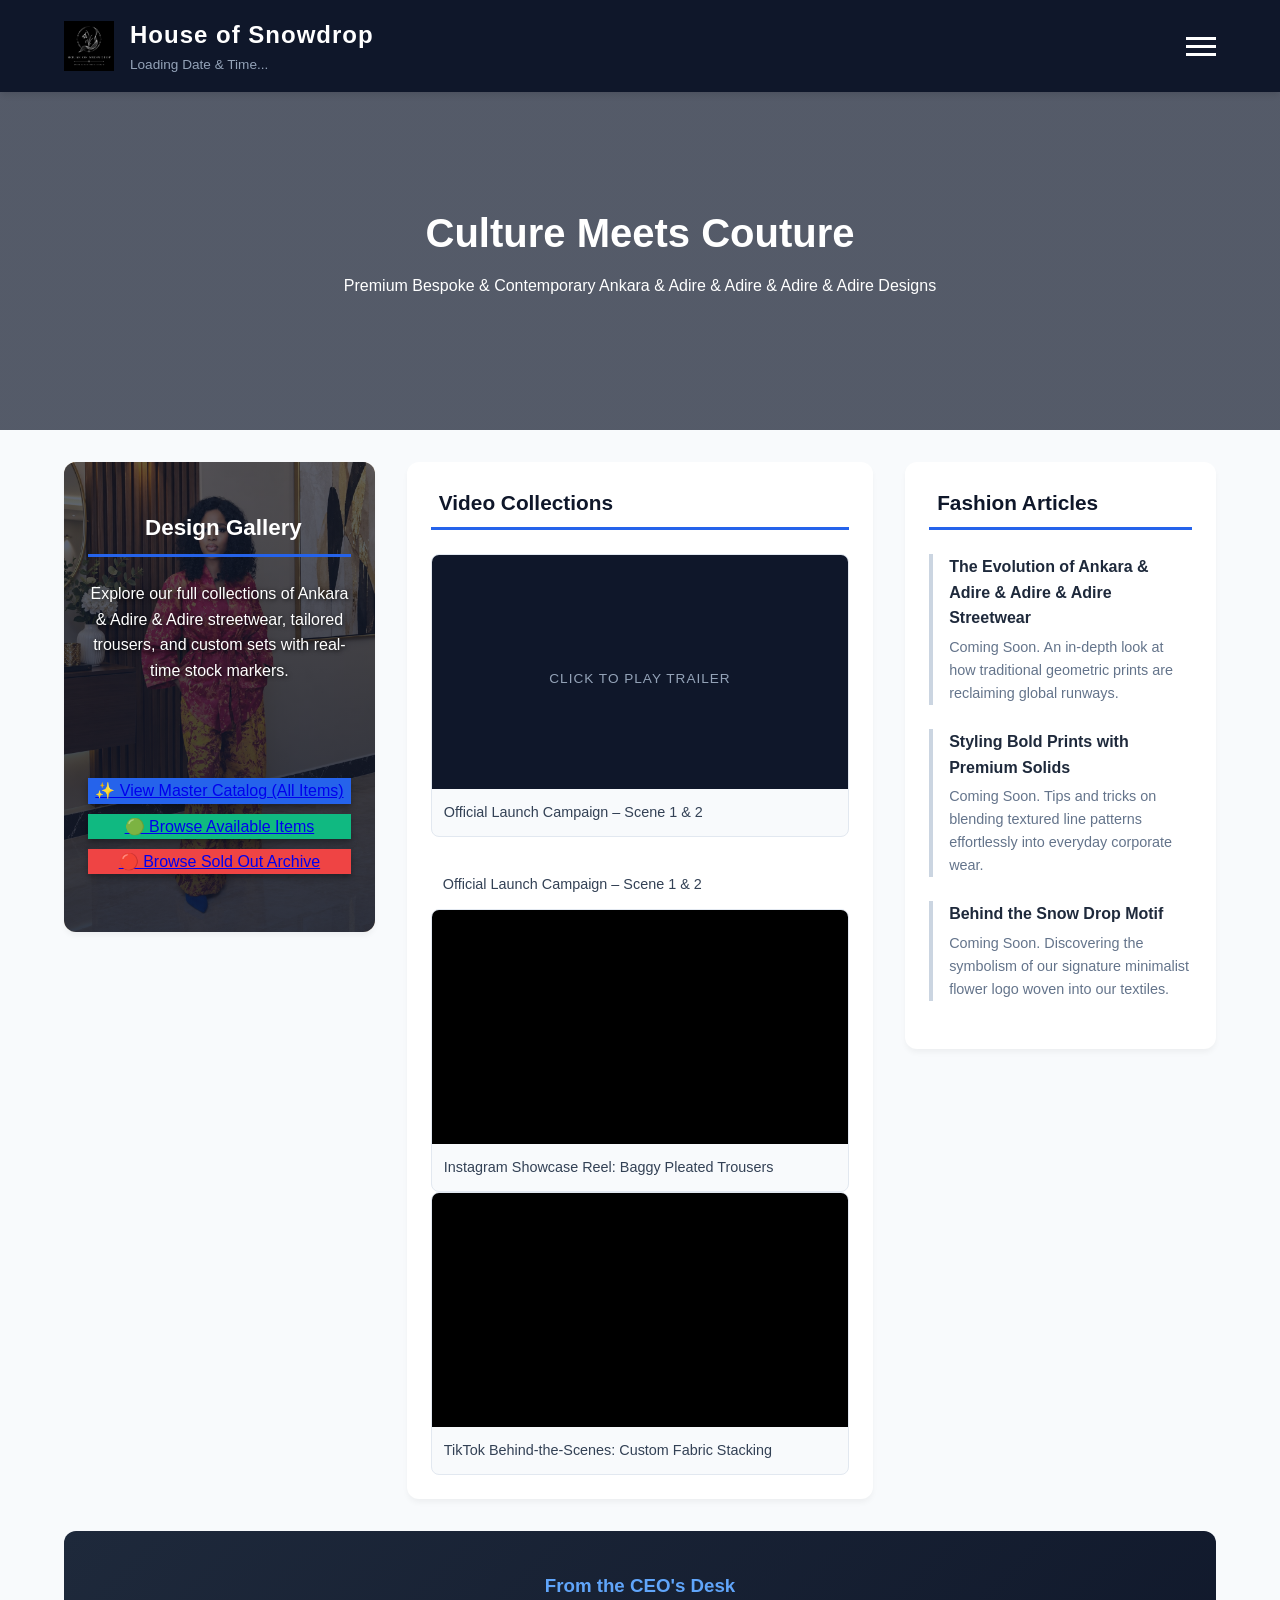
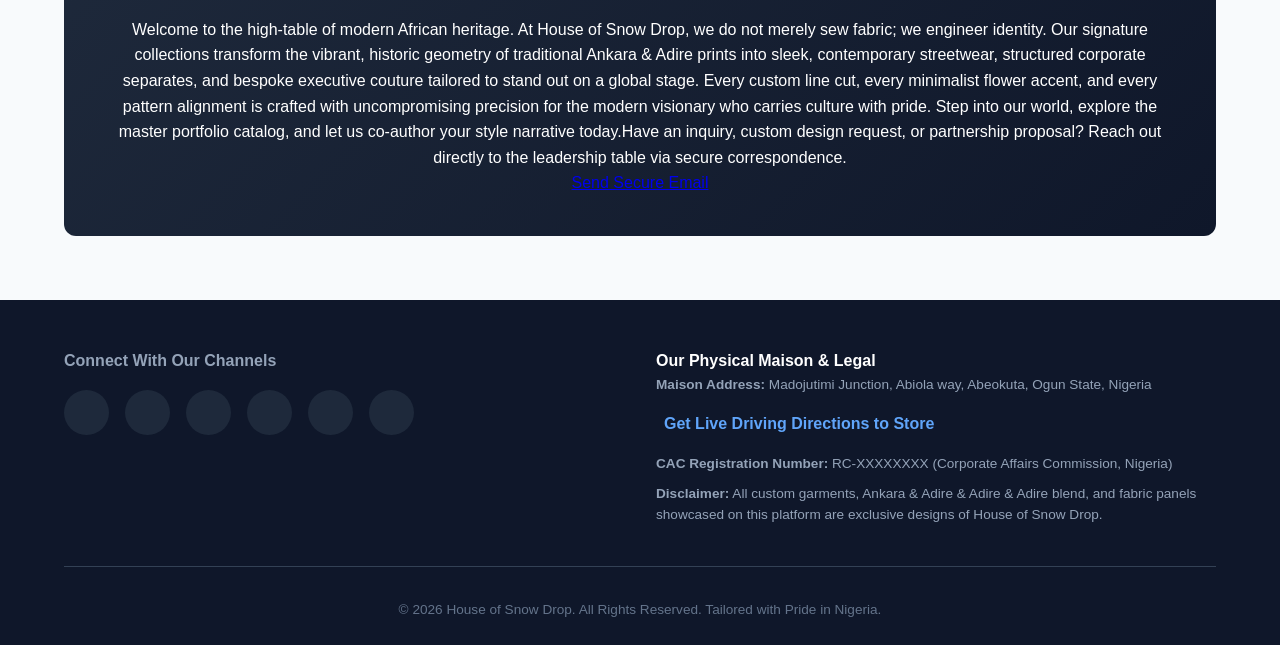
==== index.html @ 0447246c "heygen video fixed" ====
<!DOCTYPE html>
<html lang="en">

<head>
    <meta charset="UTF-8">
    <meta name="viewport" content="width=device-width, initial-scale=1.0, maximum-scale=5.0, user-scalable=yes">
    <title>House of Snow Drop | Premium Ankara & Adire & Adire & Adire Couture</title>
    <!-- FIX: Corrected FontAwesome Library Link for Brand & Social Logos -->
    <link rel="stylesheet" href="https://cloudflare.com">
    <!-- Link to External Stylesheet -->
    <link rel="stylesheet" href="style.css">
</head>

<body>

    <!-- GLOBAL HEADER & NAVIGATION -->
    <header>
        <div class="logo-area">
            <!-- Your Continuous Alternating Infinite Spinning Logo -->
            <div class="logo-container">
                <img src="images/logo.jpeg" alt="House of Snowdrop Logo" class="spinning-logo" id="clickable-logo"
                    style="cursor: pointer;">
            </div>

            <div class="brand-text">
                <h1>House of Snowdrop</h1>
                <div class="datetime-display" id="live-datetime">Loading Date & Time...</div>
            </div>
        </div>

        <!-- Hamburger Menu Trigger -->
        <div class="hamburger" id="menu-toggle">
            <span></span>
            <span></span>
            <span></span>
        </div>

        <!-- Sliding Navigation Pane -->
        <nav class="nav-menu" id="nav-links">
            <a href="#hero" class="nav-item">Home</a>
            <a href="#gallery-col" class="nav-item">Design Gallery</a>
            <a href="#videos-col" class="nav-item">Social Media Adverts</a>
            <a href="#articles-col" class="nav-item">Fashion Articles</a>
            <a href="#ceo-desk" class="nav-item">CEO's Table Email</a>
            <a href="#contact-footer" class="nav-item">Contact & Socials</a>
        </nav>
    </header>

    <!-- HERO WELCOME SECTION -->
    <section class="hero" id="hero">
        <h2>Culture Meets Couture</h2>
        <p>Premium Bespoke & Contemporary Ankara & Adire & Adire & Adire & Adire Designs</p>
    </section>

    <!-- CORE 3-COLUMN LAYOUT CONTEXT (UPDATED REARRANGED ORDER) -->
    <main class="main-container">

        <!-- NEW COLUMN 1: DESIGN GALLERY COLLECTION HUBS (VISITORS SEE THIS FIRST NOW!) -->
        <section class="column" id="gallery-col"
            style="position: relative; overflow: hidden; min-height: 470px; padding: 0; border-radius: 12px; display: flex; flex-direction: column;">

            <!-- Dynamic Shuffled Background Image Layer -->
            <div id="gallery-bg-layer"
                style="position: absolute; top: 0; left: 0; width: 100%; height: 100%; background-position: center; background-size: cover; background-repeat: no-repeat; transition: background-image 1.5s ease-in-out; z-index: 1;">
            </div>

            <!-- FULLY CLICKABLE INVISIBLE CARD HITBOX COVER -->
            <div id="gallery-bg-hitbox"
                style="position: absolute; top: 0; left: 0; width: 100%; height: 100%; z-index: 2; cursor: pointer;"
                title="Click to maximize current design photo"></div>

            <!-- High-Contrast Content Overlay Layer -->
            <div
                style="position: relative; z-index: 3; background: linear-gradient(rgba(15, 23, 42, 0.65), rgba(15, 23, 42, 0.85)); padding: 2rem 1.5rem; flex: 1; display: flex; flex-direction: column; justify-content: space-between; color: white; height: 100%; pointer-events: none;">

                <div style="text-align: center; margin-top: 1rem;">
                    <h3
                        style="color: white; border-bottom: 3px solid var(--accent); padding-bottom: 0.5rem; display: inline-flex; justify-content: center; align-items: center; gap: 0.5rem; width: 100%; font-size: 1.4rem; margin-bottom: 1.5rem;">
                        <i class="fa-images fa-solid"></i> Design Gallery
                    </h3>
                    <p
                        style="font-weight: 500; font-size: 1rem; line-height: 1.6; text-shadow: 1px 1px 4px rgba(0,0,0,0.8); margin-bottom: 2rem;">
                        Explore our full collections of Ankara & Adire & Adire streetwear, tailored trousers, and custom sets with
                        real-time stock markers.
                    </p>
                </div>

                <div style="text-align: center; width: 100%; margin-bottom: 1rem; pointer-events: auto;">
                    <a href="gallery.html" class="ceo-btn"
                        style="display: block; margin: 0.6rem 0; width: 100%; background: var(--accent); box-shadow: 0 4px 6px rgba(0,0,0,0.3);">✨
                        View Master Catalog (All Items)</a>
                    <a href="instock.html" class="ceo-btn"
                        style="display: block; margin: 0.6rem 0; width: 100%; background: #10b981; box-shadow: 0 4px 6px rgba(0,0,0,0.3);">🟢
                        Browse Available Items</a>
                    <a href="soldout.html" class="ceo-btn"
                        style="display: block; margin: 0.6rem 0; width: 100%; background: #ef4444; box-shadow: 0 4px 6px rgba(0,0,0,0.3);">🔴
                        Browse Sold Out Archive</a>
                </div>
            </div>
        </section>

            <!-- COLUMN 2: MULTIMEDIA CAMPAIGNS (1 HEYGEN AI VIDEO + SOCIAL LINKS) -->
        <section class="column" id="videos-col">
            <h3><i class="fa-clapperboard fa-solid"></i> Video Collections</h3>
            <div class="video-container">
                
<!-- CARD 1: OFFICIAL HEYGEN AI VIDEO CAMPAIGN -->
 <div class="video-card">
    <!-- FIXED: Restored the exact, unbroken public unbranded player web layout link path -->
    <a href="https://heygen.com" target="_blank" style="text-decoration: none;">
        
        <!-- Interactive presentation play card frame container -->
        <div class="video-box" style="cursor: pointer; display: flex; flex-direction: column; align-items: center; justify-content: center; gap: 0.8rem; background: #0f172a;">
            <i class="fa-play fa-solid" style="font-size: 2.5rem; color: #cbd5e1; transition: color 0.3s;"></i>
            <span style="color: #94a3b8; font-size: 0.85rem; font-weight: 500; text-transform: uppercase; letter-spacing: 1px;">Click to Play Trailer</span>
        </div>
        
    </a>
    <div class="video-info">Official Launch Campaign – Scene 1 & 2</div>
</div>

                        
                    </a>
                    <div class="video-info">Official Launch Campaign – Scene 1 & 2</div>
                </div>

                <!-- CARD 2: INSTAGRAM SHOWCASE REEL -->
                <div class="video-card">
                    <!-- Clickable block linking straight out to your Instagram post target -->
                    <a href="https://instagram.com" target="_blank" style="text-decoration: none;">
                        <div class="video-box" style="cursor: pointer;">
                            <i class="fa-brands fa-instagram" style="font-size: 2.5rem; color: #cbd5e1; transition: color 0.3s;"></i>
                        </div>
                    </a>
                    <div class="video-info">Instagram Showcase Reel: Baggy Pleated Trousers</div>
                </div>

                <!-- CARD 3: TIKTOK BEHIND-THE-SCENES CAMPAIGN -->
                <div class="video-card">
                    <!-- Clickable block linking straight out to your TikTok post target -->
                    <a href="https://tiktok.com/e0eb73892a7a400c892875eb87ce4f1e" target="_blank" style="text-decoration: none;">
                        <div class="video-box" style="cursor: pointer;">
                            <i class="fa-brands fa-tiktok" style="font-size: 2.5rem; color: #cbd5e1; transition: color 0.3s;"></i>
                        </div>
                    </a>
                    <div class="video-info">TikTok Behind-the-Scenes: Custom Fabric Stacking</div>
                </div>

            </div>
        </section>


        <!-- 3RD COLUMN 3: FUTURE FASHION ARTICLES (SHIFTED TO LAST PLACE) -->
        <section class="column" id="articles-col">
            <h3><i class="fa-feather-pointed fa-solid"></i> Fashion Articles</h3>
            <div class="article-container">
                <div class="article-placeholder">
                    <h4>The Evolution of Ankara & Adire & Adire & Adire Streetwear</h4>
                    <p>Coming Soon. An in-depth look at how traditional geometric prints are reclaiming global runways.
                    </p>
                </div>
                <div class="article-placeholder">
                    <h4>Styling Bold Prints with Premium Solids</h4>
                    <p>Coming Soon. Tips and tricks on blending textured line patterns effortlessly into everyday
                        corporate wear.</p>
                </div>
                <div class="article-placeholder">
                    <h4>Behind the Snow Drop Motif</h4>
                    <p>Coming Soon. Discovering the symbolism of our signature minimalist flower logo woven into our
                        textiles.</p>
                </div>
            </div>
        </section>

    </main>


    <!-- SECURE CEO CORRESPONDENCE -->
    <section class="ceo-section" id="ceo-desk">
        <div class="ceo-card">
            <h3>From the CEO's Desk</h3>
            <p>Welcome to the high-table of modern African heritage. At House of Snow Drop, we do not merely sew fabric; we engineer identity. Our signature collections transform the vibrant, historic geometry of traditional Ankara & Adire prints into sleek, contemporary streetwear, structured corporate separates, and bespoke executive couture tailored to stand out on a global stage. Every custom line cut, every minimalist flower accent, and every pattern alignment is crafted with uncompromising precision for the modern visionary who carries culture with pride. Step into our world, explore the master portfolio catalog, and let us co-author your style narrative today.Have an inquiry, custom design request, or partnership proposal? Reach out directly to the leadership
                table via secure correspondence.</p>
            <a href="mailto:snowdrop.conglomerate@gmail.com" class="ceo-btn">Send Secure Email</a>
        </div>
    </section>

    <!-- LIGHTBOX MODAL MAXIMIZER FRAME -->
    <div class="lightbox" id="lightbox-modal">
        <span class="lightbox-close" id="lightbox-close">&times;</span>
        <img id="lightbox-img" src="" alt="Maximized Selection">
    </div>

    <!-- RESTORED FOOTER & REGISTRATION MODULE -->
    <footer id="contact-footer">
        <div class="footer-content">
            <div class="social-indicators">
                <h4>Connect With Our Channels</h4>
                <div class="social-grid">
                    <a href="https://wa.me/2348159296162" class="icon-wa social-icon" target="_blank"><i
                            class="fa-brands fa-whatsapp"></i></a>
                    <a href="https://instagram.com" class="icon-ig social-icon" target="_blank"><i
                            class="fa-brands fa-instagram"></i></a>
                    <a href="https://facebook.com" class="icon-fb social-icon" target="_blank"><i
                            class="fa-brands fa-facebook-f"></i></a>
                    <a href="https://tiktok.com" class="icon-tk social-icon" target="_blank"><i
                            class="fa-brands fa-tiktok"></i></a>
                    <a href="tel:+2348159296162" class="icon-call social-icon"><i class="fa-phone fa-solid"></i></a>
                    <a href="sms:+2348142074866" class="icon-msg social-icon"><i
                            class="fa-comment-sms fa-solid"></i></a>
                </div>
            </div>

            <div class="footer-legal">
                <h4>Our Physical Maison & Legal</h4>
                <p><strong>Maison Address:</strong> Madojutimi Junction, Abiola way, Abeokuta, Ogun State, Nigeria</p>
                <a href="https://google.com" target="_blank" class="map-address-link">
                    <i class="fa-map-location-dot fa-solid"></i> Get Live Driving Directions to Store
                </a>
                <p style="margin-top: 1rem;"><strong>CAC Registration Number:</strong> RC-XXXXXXXX (Corporate Affairs
                    Commission, Nigeria)</p>
                <p><strong>Disclaimer:</strong> All custom garments, Ankara & Adire & Adire & Adire blend, and fabric panels showcased
                    on this
                    platform are exclusive designs of House of Snow Drop.</p>
            </div>
        </div>

        <div class="footer-bottom">
            <p>&copy; 2026 House of Snow Drop. All Rights Reserved. Tailored with Pride in Nigeria.</p>
        </div>
    </footer>

    <!-- INLINE CROSSFADE AUTOMATION ARRAY AND ENGINE -->

    <script>
        var backgroundImages = [
            'images/image1.jpeg', 'images/image2.jpeg', 'images/image3.jpeg', 'images/image4.jpeg',
            'images/image5.jpeg', 'images/image6.jpeg', 'images/image7.jpeg', 'images/image8.jpeg',
            'images/image9.jpeg', 'images/image10.jpeg', 'images/image11.jpeg', 'images/image12.jpeg',
            'images/image13.jpeg', 'images/image14.jpeg', 'images/image15.jpeg', 'images/image16.jpeg',
            'images/image17.jpeg', 'images/image18.jpeg', 'images/image19.jpeg', 'images/image20.jpeg',
            'images/image21.jpeg', 'images/image22.jpeg', 'images/image23.jpeg', 'images/image24.jpeg',
            'images/image25.jpeg', 'images/image26.jpeg', 'images/image27.jpeg', 'images/image28.jpeg',
            'images/image29.jpeg', 'images/image30.jpeg', 'images/image31.jpeg', 'images/image32.jpeg',
            'images/image33.jpeg', 'images/image34.jpeg', 'images/image35.jpeg', 'images/image36.jpeg'
        ];

        var lastIndex = -1;

        function rotateCardBackground() {
            var bgLayer = document.getElementById('gallery-bg-layer');
            if (!bgLayer || !backgroundImages.length) return;

            var randomIndex;
            do {
                randomIndex = Math.floor(Math.random() * backgroundImages.length);
            } while (randomIndex === lastIndex && backgroundImages.length > 1);

            lastIndex = randomIndex;
            bgLayer.style.backgroundImage = "url(" + backgroundImages[randomIndex] + ")";
        }

        document.addEventListener('DOMContentLoaded', function () {
            // 1. Fire the image background rotation engine
            rotateCardBackground();
            setInterval(rotateCardBackground, 4000);

            // 2. FIXED HOMEPAGE MENU MECHANICS: Absolute internal toggle listener
            var menuToggle = document.getElementById('menu-toggle');
            var navLinks = document.getElementById('nav-links');

            if (menuToggle && navLinks) {
                menuToggle.addEventListener('click', function () {
                    navLinks.classList.toggle('active');
                });

                // Auto-collapse navigation panel after single target choice selection clicks
                document.querySelectorAll('.nav-item').forEach(function (link) {
                    link.addEventListener('click', function () {
                        navLinks.classList.remove('active');
                    });
                });
            }

            // 3. Click-to-maximize card background hitbox action launcher
            var cardHitbox = document.getElementById('gallery-bg-hitbox');
            if (cardHitbox) {
                cardHitbox.addEventListener('click', function () {
                    var bgLayer = document.getElementById('gallery-bg-layer');
                    if (bgLayer && bgLayer.style.backgroundImage) {
                        var cleanUrl = bgLayer.style.backgroundImage.replace(/^url\(["']?/, '').replace(/["']?\)$/, '');
                        if (typeof openLightbox === 'function') {
                            openLightbox(cleanUrl);
                        }
                    }
                });
            }
        });
    </script>

    <!-- Link to your external script sheet asset file -->
    <script src="script.js"></script>
</body>

</html>
---- style.css ----
/* ==========================================================================
   HOUSE OF SNOW DROP - GLOBAL PRODUCTION STYLESHEET
   ========================================================================== */

/* ROOT VARIABLES & RESET */
:root {
    --primary: #0f172a; /* Deep Slate Blue */
    --accent: #2563eb;  /* Royal Blue Accent */
    --light: #f8fafc;   /* White Snowdrop Base */
    --text: #334155;    /* Clear Text Color */
}

* {
    margin: 0;
    padding: 0;
    box-sizing: border-box;
    font-family: 'Segoe UI', Tahoma, Geneva, Verdana, sans-serif;
    scroll-behavior: smooth;
}

body {
    background-color: var(--light);
    color: var(--text);
    line-height: 1.6;
}

/* HEADER & LOGO AREA INITIALIZATION */
header {
    background-color: var(--primary);
    color: white;
    padding: 1rem 5%;
    display: flex;
    justify-content: space-between;
    align-items: center;
    position: fixed;
    width: 100%;
    top: 0;
    z-index: 1000;
    box-shadow: 0 4px 6px -1px rgba(0, 0, 0, 0.1);
}

.logo-area {
    display: flex;
    align-items: center;
    gap: 1rem;
}

.logo-container {
    width: 50px;
    height: 50px;
    display: flex;
    justify-content: center;
    align-items: center;
}

/* INFINITE 60-SECOND ALTERNATING LOGO LOOP */
.spinning-logo {
    width: 100%;
    height: 100%;
    object-fit: contain;
    animation: alternatingSpin 60s linear infinite;
}

@keyframes alternatingSpin {
    0% { transform: rotate(0deg); }
    66.67% { transform: rotate(360deg); }
    100% { transform: rotate(360deg); }
}

.brand-text h1 {
    font-size: 1.5rem;
    font-weight: 700;
    letter-spacing: 1px;
}

.datetime-display {
    font-size: 0.85rem;
    color: #94a3b8;
}

/* HAMBURGER MENU ACTIONS */
.hamburger {
    display: flex;
    flex-direction: column;
    gap: 5px;
    cursor: pointer;
    z-index: 1001;
}

.hamburger span {
    width: 30px;
    height: 3px;
    background-color: white;
    transition: all 0.3s ease;
}

.nav-menu {
    position: fixed;
    top: 0;
    right: -100%; /* Keeps it hidden off-screen initially */
    width: 300px;
    height: 100vh;
    background-color: var(--primary);
    display: flex;
    flex-direction: column;
    padding: 8rem 2rem 2rem 2rem;
    gap: 1.5rem;
    transition: right 0.4s cubic-bezier(0.1, 1, 0.1, 1);
    box-shadow: -5px 0 15px rgba(0, 0, 0, 0.3);
    z-index: 1005; /* Elevates it above header blocks and text shields */
}

.nav-menu.active {
    right: 0;
}

.nav-menu a {
    color: white;
    text-decoration: none;
    font-size: 1.2rem;
    font-weight: 500;
    transition: color 0.3s;
}

.nav-menu a:hover {
    color: var(--accent);
}

/* HERO BANNER SECTION */
.hero {
    margin-top: 70px;
    background: linear-gradient(rgba(15, 23, 42, 0.7), rgba(15, 23, 42, 0.7)), url('https://unsplash.com') no-repeat center center/cover;
    height: 40vh;
    display: flex;
    flex-direction: column;
    justify-content: center;
    align-items: center;
    color: white;
    text-align: center;
    padding: 0 1rem;
}

.hero h2 {
    font-size: 2.5rem;
    margin-bottom: 0.5rem;
}

/* 3-COLUMN STRUCTURE MAIN PAGE CONFIG */
.main-container {
    max-width: 1400px;
    margin: 2rem auto;
    padding: 0 5%;
    display: grid;
    grid-template-columns: 1fr 1.5fr 1fr;
    gap: 2rem;
}

.column {
    background: white;
    padding: 1.5rem;
    border-radius: 12px;
    box-shadow: 0 4px 6px -1px rgba(0, 0, 0, 0.05);
    height: fit-content;
}

.column h3 {
    font-size: 1.3rem;
    color: var(--primary);
    margin-bottom: 1.5rem;
    border-bottom: 3px solid var(--accent);
    padding-bottom: 0.5rem;
    display: flex;
    align-items: center;
    gap: 0.5rem;
}

/* ARTICLES TEXT AREA */
.article-placeholder {
    border-left: 4px solid #cbd5e1;
    padding-left: 1rem;
    margin-bottom: 1.5rem;
}

.article-placeholder h4 {
    color: #1e293b;
    margin-bottom: 0.3rem;
}

.article-placeholder p {
    font-size: 0.9rem;
    color: #64748b;
}

/* PRODUCT MATRIX CATALOG GRID */
.gallery-grid {
    display: grid;
    grid-template-columns: repeat(auto-fill, minmax(140px, 1fr));
    gap: 0.75rem;
}

.gallery-item {
    position: relative;
    aspect-ratio: 1;
    border-radius: 8px;
    overflow: hidden;
    cursor: pointer;
    box-shadow: 0 2px 4px rgba(0, 0, 0, 0.1);
    transition: transform 0.3s;
    opacity: 0;
    transform: translateY(10px); 
    animation: smoothFadeIn 0.6s cubic-bezier(0.1, 1, 0.1, 1) forwards;
}

@keyframes smoothFadeIn {
    to {
        opacity: 1;
        transform: translateY(0);
    }
}

.gallery-item:hover {
    transform: scale(1.03);
}

.gallery-item img {
    width: 100%;
    height: 100%;
    object-fit: cover;
}

/* AVAILABILITY OVERLAY BADGES */
.status-badge {
    position: absolute;
    bottom: 5px;
    right: 5px;
    font-size: 0.7rem;
    padding: 2px 6px;
    border-radius: 4px;
    color: white;
    font-weight: bold;
    z-index: 5;
}

.instock { background-color: #10b981; }
.sold { background-color: #ef4444; }

/* ADDRESS DIRECTIVE LINKING STYLES */
.map-address-link {
    display: inline-flex;
    align-items: center;
    gap: 0.5rem;
    color: #60a5fa;
    text-decoration: none;
    font-weight: 600;
    margin-top: 0.5rem;
    transition: color 0.3s;
}

.map-address-link:hover {
    color: var(--accent);
    text-decoration: underline;
}

/* CINEMATIC MODAL SCREEN MAXIMIZER */
.lightbox {
    position: fixed;
    top: 0; left: 0; width: 100%; height: 100%;
    background-color: rgba(0, 0, 0, 0.9);
    z-index: 2000;
    display: none;
    justify-content: center;
    align-items: center;
}

.lightbox img {
    max-width: 90%;
    max-height: 80vh;
    border-radius: 8px;
    box-shadow: 0 0 25px rgba(255, 255, 255, 0.2);
    object-fit: contain;
}

.lightbox-close {
    position: absolute;
    top: 20px; right: 30px;
    color: white; font-size: 2.5rem; cursor: pointer;
}

/* MARKETING VIDEOS LAYOUT MODULES */
.video-container {
    display: flex;
    flex-direction: column;
    gap: 1.5rem;
}

.video-card {
    background-color: var(--light);
    border-radius: 8px;
    overflow: hidden;
    border: 1px solid #e2e8f0;
}

.video-box {
    width: 100%;
    aspect-ratio: 16/9;
    background-color: #000;
    display: flex;
    justify-content: center;
    align-items: center;
    color: white;
}

.video-info {
    padding: 0.75rem;
    font-size: 0.9rem;
    font-weight: 500;
}

/* LEADERSHIP CARD DECK PANEL */
.ceo-section {
    max-width: 1400px;
    margin: 2rem auto;
    padding: 0 5%;
}

.ceo-card {
    background: linear-gradient(135deg, #1e293b, #0f172a);
    color: white;
    padding: 2.5rem;
    border-radius: 12px;
    text-align: center;
}

.ceo-card h3 { margin-bottom: 1rem; color: #60a5fa; }

/* FOOTER STYLING CONFIGURATION */
footer {
    background-color: var(--primary);
    color: white;
    padding: 3rem 5% 1.5rem 5%;
    margin-top: 4rem;
}

.footer-content {
    display: grid;
    grid-template-columns: 1fr 1fr;
    gap: 2rem;
    margin-bottom: 2rem;
    border-bottom: 1px solid #334155;
    padding-bottom: 2rem;
}

.social-indicators h4 { margin-bottom: 1rem; color: #94a3b8; }
.social-grid { display: flex; gap: 1rem; flex-wrap: wrap; }

.social-icon {
    width: 45px; height: 45px;
    background-color: #1e293b; border-radius: 50%;
    display: flex; justify-content: center; align-items: center;
    color: white; text-decoration: none; font-size: 1.3rem;
    transition: all 0.3s;
}

.social-icon:hover { transform: translateY(-3px); }
.icon-wa:hover { background-color: #25d366; }
.icon-ig:hover { background-color: #e1306c; }
.icon-fb:hover { background-color: #1877f2; }
.icon-tk:hover { background-color: #000000; }
.icon-call:hover { background-color: #10b981; }
.icon-msg:hover { background-color: #3b82f6; }

.footer-legal p { font-size: 0.85rem; color: #94a3b8; margin-bottom: 0.5rem; }
.footer-bottom { text-align: center; font-size: 0.85rem; color: #64748b; }

/* ==========================================================================
   MOBILE BREAKPOINTS & RESPONSIVE ADAPTATIONS
   ========================================================================== */
@media (max-width: 1024px) {
    .main-container {
        grid-template-columns: 1fr;
        gap: 1.5rem;
        padding: 0 4%;
    }
    .footer-content {
        grid-template-columns: 1fr;
        gap: 2rem;
    }
}

@media (max-width: 600px) {
    header { padding: 0.75rem 4%; }
    .logo-area { gap: 0.6rem; }
    .logo-container { width: 40px; height: 40px; }
    .brand-text h1 { font-size: 1.15rem; letter-spacing: 0.5px; }
    .datetime-display { font-size: 0.7rem; }
    .hamburger span { width: 26px; height: 2.5px; }
    .nav-menu { width: 85%; padding: 6rem 1.5rem 1.5rem 1.5rem; }
    .hero { margin-top: 60px; height: 30vh; }
    .hero h2 { font-size: 1.8rem; }
    .hero p { font-size: 0.9rem; }
    .column { padding: 1rem; border-radius: 8px; }
    .column h3 { font-size: 1.15rem; margin-bottom: 1rem; }
    .gallery-grid { grid-template-columns: repeat(2, 1fr); gap: 0.5rem; }
    .lightbox img { max-width: 95%; max-height: 70vh; }
    .lightbox-close { top: 15px; right: 20px; font-size: 2rem; }
    .ceo-card { padding: 1.5rem 1rem; }
    .ceo-card h3 { font-size: 1.25rem; }
}

@media (max-width: 360px) {
    .brand-text h1 { font-size: 1rem; }
    .gallery-grid { grid-template-columns: 1fr; }
}
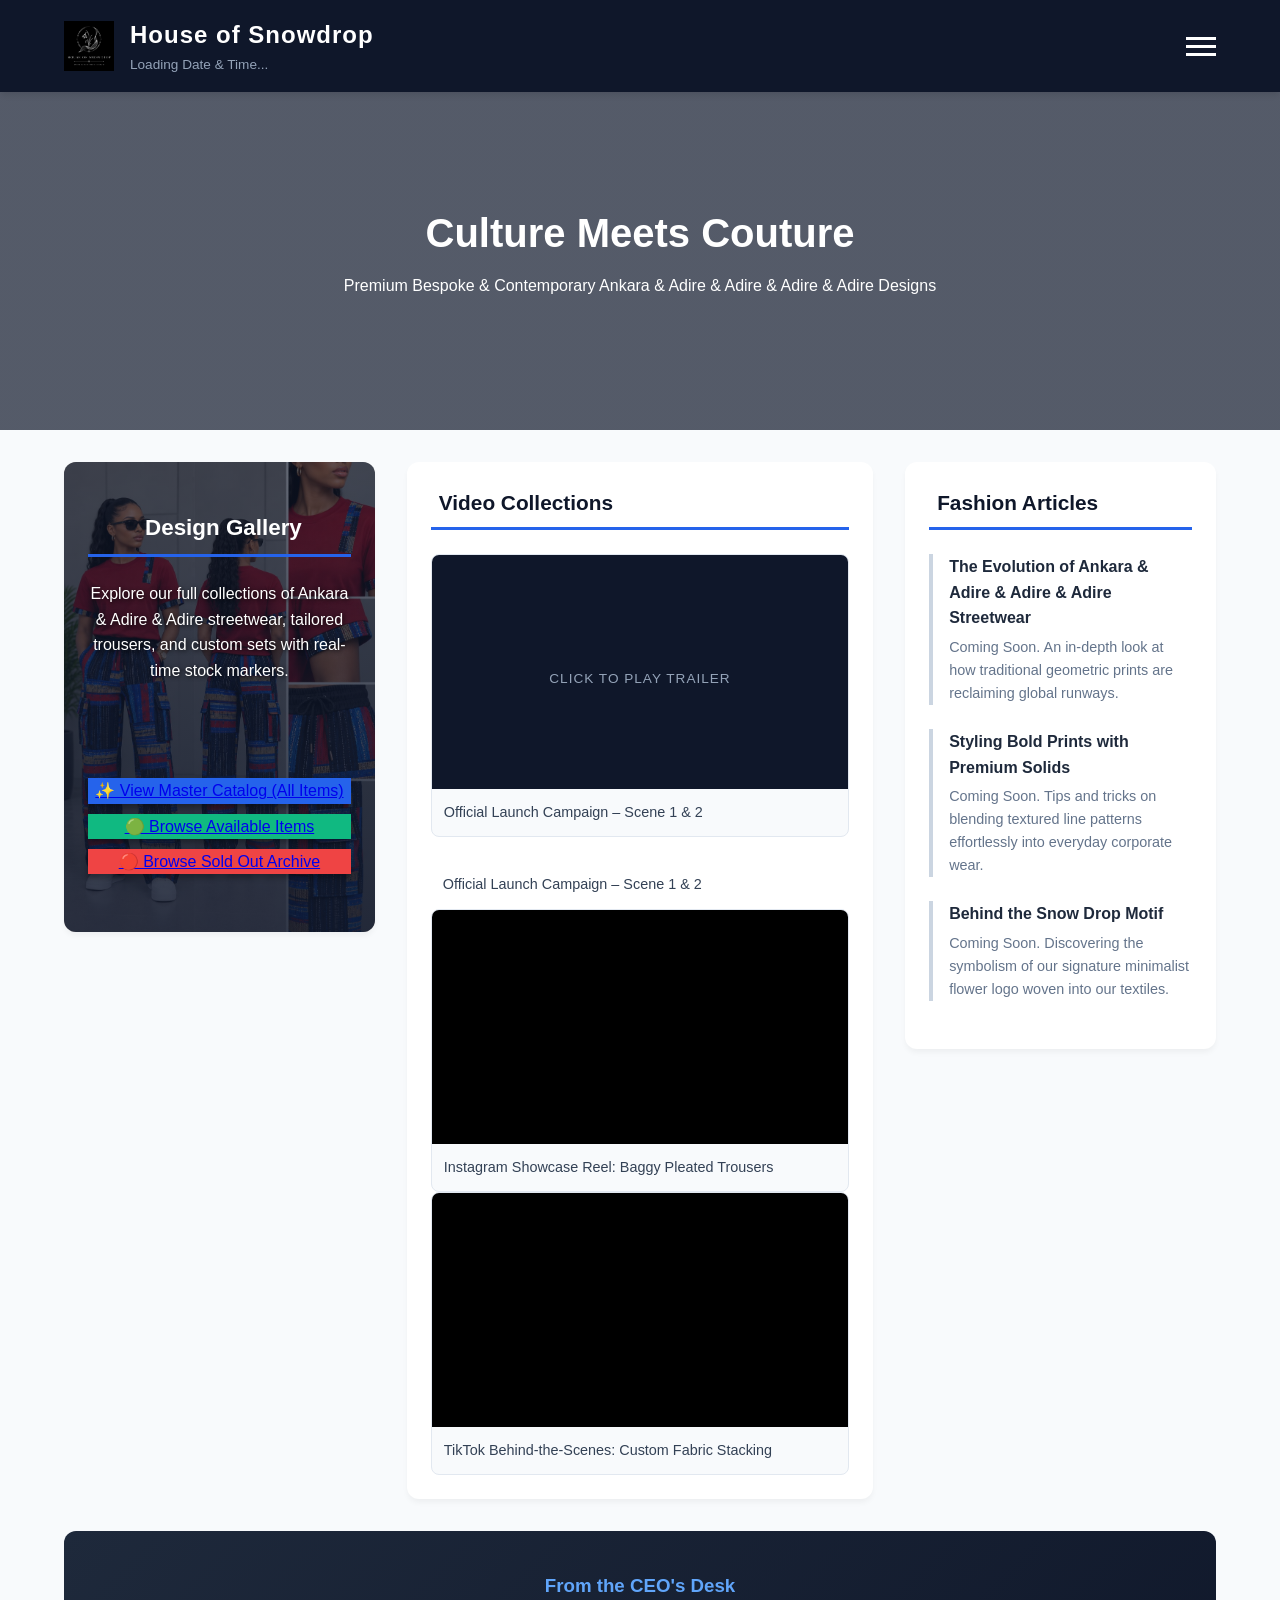
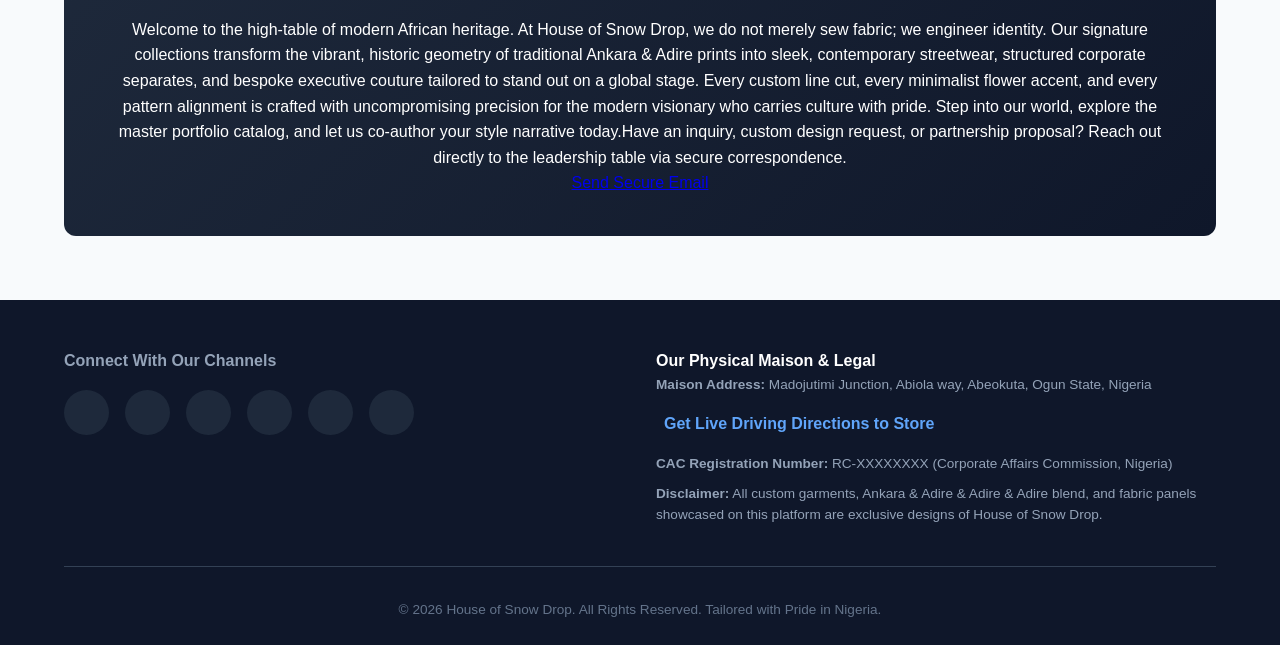
==== commit 499c85e6: "heygen video corrected" ====
--- a/index.html
+++ b/index.html
@@ -107,7 +107,7 @@
 <!-- CARD 1: OFFICIAL HEYGEN AI VIDEO CAMPAIGN -->
  <div class="video-card">
     <!-- FIXED: Restored the exact, unbroken public unbranded player web layout link path -->
-    <a href="https://heygen.com" target="_blank" style="text-decoration: none;">
+    <a href="https://heygen.com/embeds/908a8cda158a405aabf5176c76dafe88" target="_blank" style="text-decoration: none;">
         
         <!-- Interactive presentation play card frame container -->
         <div class="video-box" style="cursor: pointer; display: flex; flex-direction: column; align-items: center; justify-content: center; gap: 0.8rem; background: #0f172a;">
@@ -138,7 +138,7 @@
                 <!-- CARD 3: TIKTOK BEHIND-THE-SCENES CAMPAIGN -->
                 <div class="video-card">
                     <!-- Clickable block linking straight out to your TikTok post target -->
-                    <a href="https://tiktok.com/e0eb73892a7a400c892875eb87ce4f1e" target="_blank" style="text-decoration: none;">
+                    <a href="https://tiktok.com/" target="_blank" style="text-decoration: none;">
                         <div class="video-box" style="cursor: pointer;">
                             <i class="fa-brands fa-tiktok" style="font-size: 2.5rem; color: #cbd5e1; transition: color 0.3s;"></i>
                         </div>
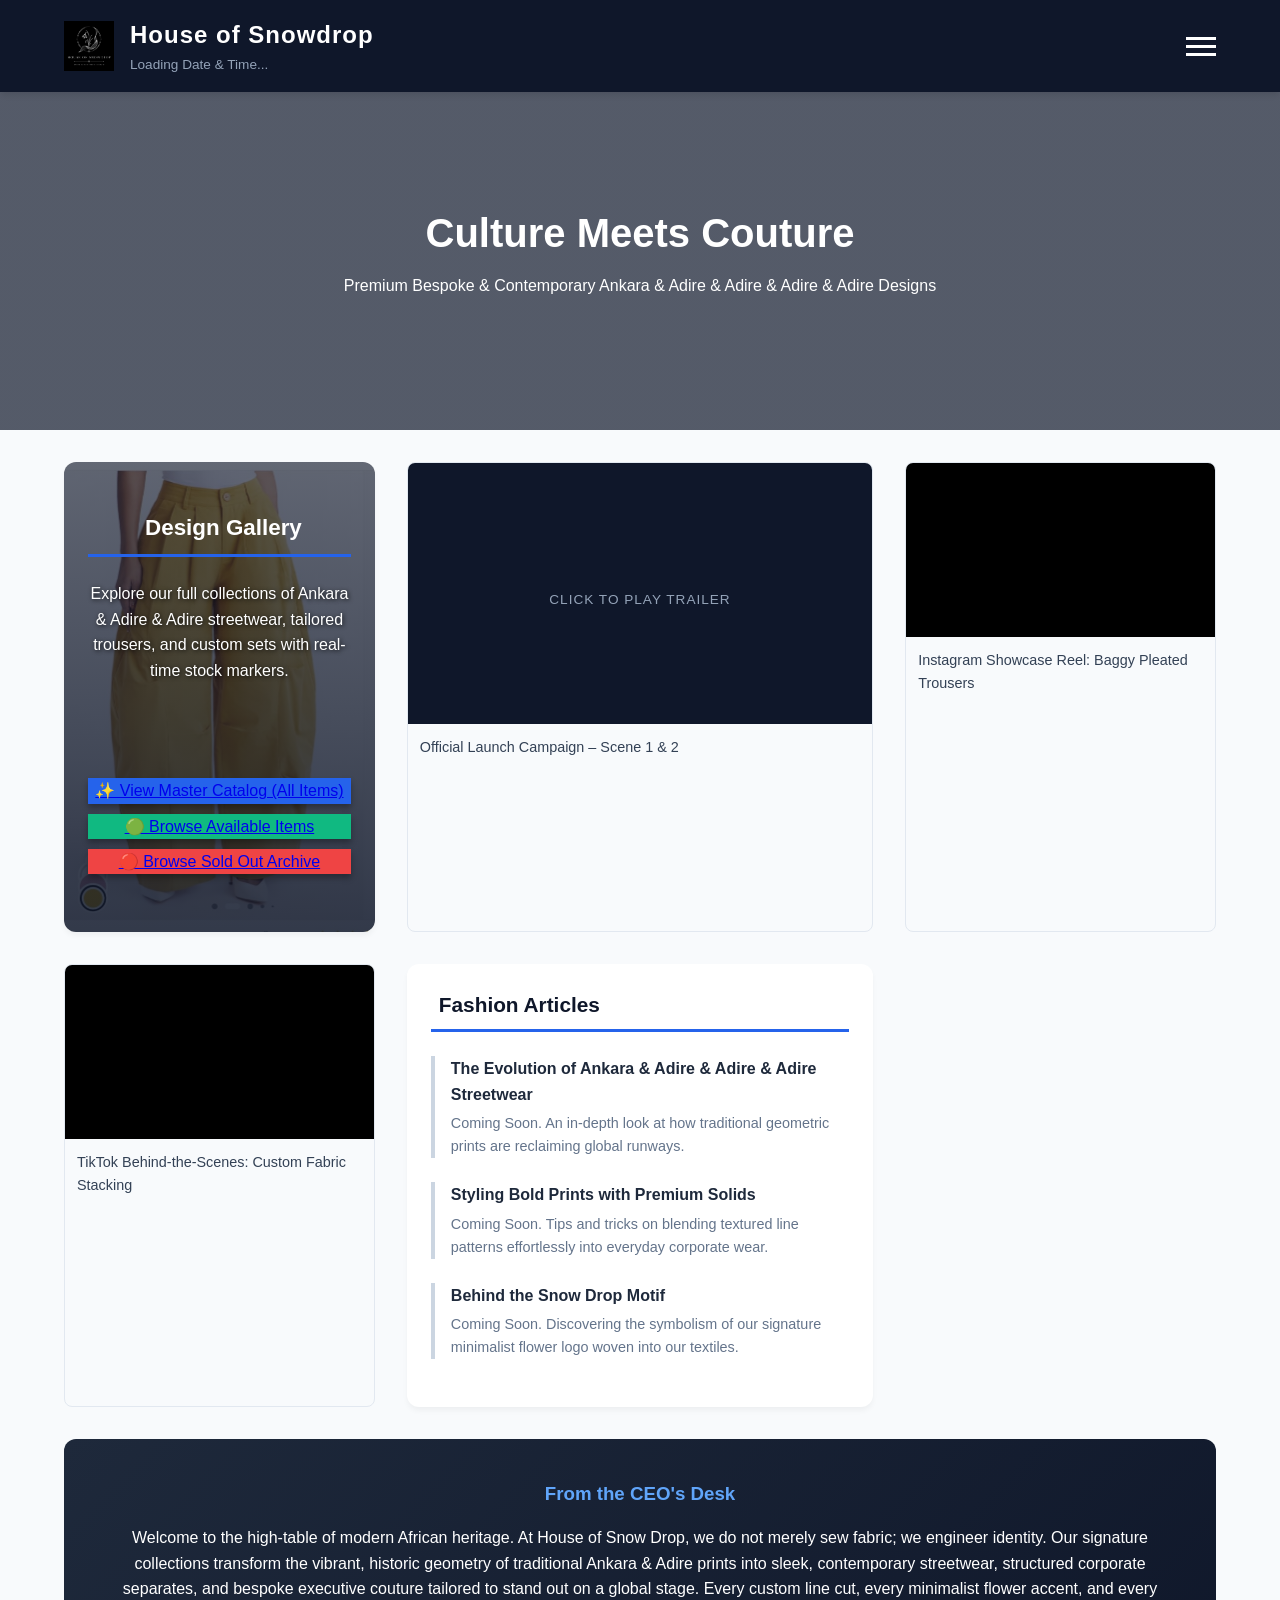
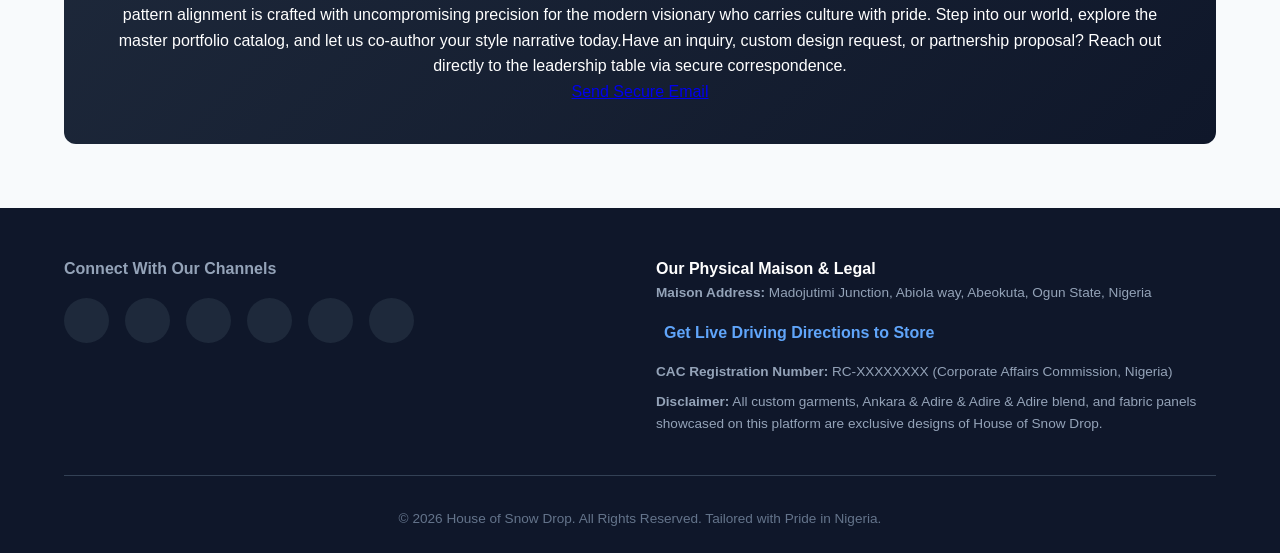
==== commit 682f6f4c: "youtube replaced heygen" ====
--- a/index.html
+++ b/index.html
@@ -99,30 +99,20 @@
             </div>
         </section>
 
-            <!-- COLUMN 2: MULTIMEDIA CAMPAIGNS (1 HEYGEN AI VIDEO + SOCIAL LINKS) -->
-        <section class="column" id="videos-col">
-            <h3><i class="fa-clapperboard fa-solid"></i> Video Collections</h3>
-            <div class="video-container">
-                
-<!-- CARD 1: OFFICIAL HEYGEN AI VIDEO CAMPAIGN -->
- <div class="video-card">
-    <!-- FIXED: Restored the exact, unbroken public unbranded player web layout link path -->
-    <a href="https://heygen.com/embeds/908a8cda158a405aabf5176c76dafe88" target="_blank" style="text-decoration: none;">
+<div class="video-card">
+    <!-- YOUR_YOUTUBE_VIDEO_ID_HERE with your exact YouTube video ID code string -->
+    <a href="https://youtu.be/0jptXSw_pS4" target="_blank" style="text-decoration: none;">
         
         <!-- Interactive presentation play card frame container -->
         <div class="video-box" style="cursor: pointer; display: flex; flex-direction: column; align-items: center; justify-content: center; gap: 0.8rem; background: #0f172a;">
             <i class="fa-play fa-solid" style="font-size: 2.5rem; color: #cbd5e1; transition: color 0.3s;"></i>
-            <span style="color: #94a3b8; font-size: 0.85rem; font-weight: 500; text-transform: uppercase; letter-spacing: 1px;">Click to Play Trailer</span>
+            <span style="color: #94a3b8; font-size: 0.85rem; font-weight: 500; text-transform: uppercase; letter-spacing: 1px;">CLICK TO Play Trailer</span>
         </div>
         
     </a>
     <div class="video-info">Official Launch Campaign – Scene 1 & 2</div>
 </div>
 
-                        
-                    </a>
-                    <div class="video-info">Official Launch Campaign – Scene 1 & 2</div>
-                </div>
 
                 <!-- CARD 2: INSTAGRAM SHOWCASE REEL -->
                 <div class="video-card">
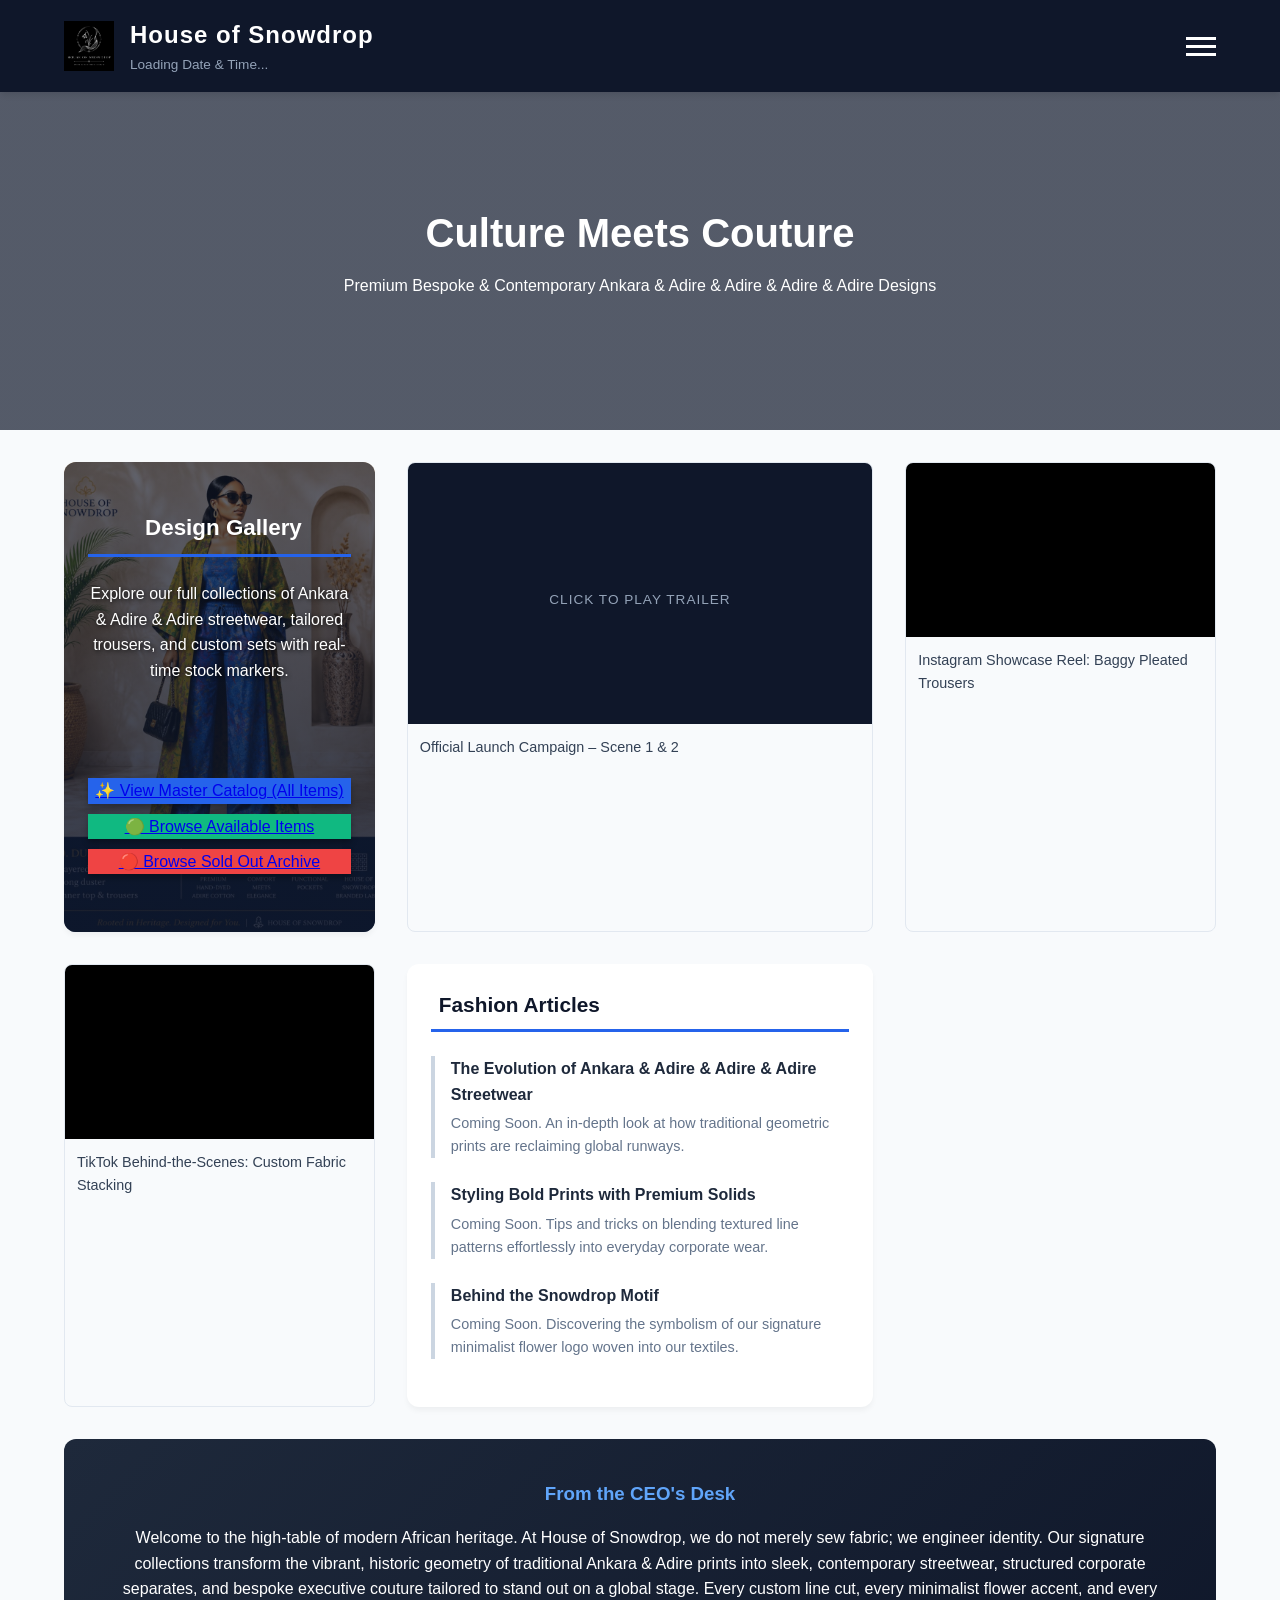
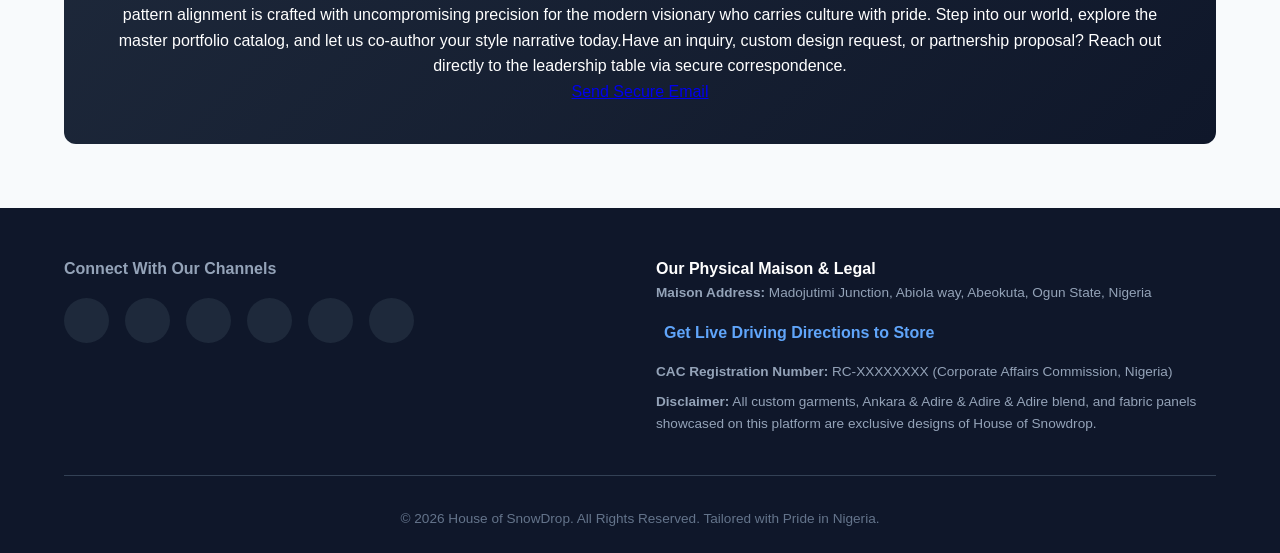
==== commit 8859ae5e: "video source change" ====
--- a/index.html
+++ b/index.html
@@ -4,7 +4,7 @@
 <head>
     <meta charset="UTF-8">
     <meta name="viewport" content="width=device-width, initial-scale=1.0, maximum-scale=5.0, user-scalable=yes">
-    <title>House of Snow Drop | Premium Ankara & Adire & Adire & Adire Couture</title>
+    <title>House of Snowdrop | Premium Ankara & Adire & Adire & Adire Couture</title>
     <!-- FIX: Corrected FontAwesome Library Link for Brand & Social Logos -->
     <link rel="stylesheet" href="https://cloudflare.com">
     <!-- Link to External Stylesheet -->
@@ -101,7 +101,7 @@
 
 <div class="video-card">
     <!-- YOUR_YOUTUBE_VIDEO_ID_HERE with your exact YouTube video ID code string -->
-    <a href="https://youtu.be/0jptXSw_pS4" target="_blank" style="text-decoration: none;">
+    <a href="https://youtu.be/jWkjAyBn8CI" target="_blank" style="text-decoration: none;">
         
         <!-- Interactive presentation play card frame container -->
         <div class="video-box" style="cursor: pointer; display: flex; flex-direction: column; align-items: center; justify-content: center; gap: 0.8rem; background: #0f172a;">
@@ -155,7 +155,7 @@
                         corporate wear.</p>
                 </div>
                 <div class="article-placeholder">
-                    <h4>Behind the Snow Drop Motif</h4>
+                    <h4>Behind the Snowdrop Motif</h4>
                     <p>Coming Soon. Discovering the symbolism of our signature minimalist flower logo woven into our
                         textiles.</p>
                 </div>
@@ -169,7 +169,7 @@
     <section class="ceo-section" id="ceo-desk">
         <div class="ceo-card">
             <h3>From the CEO's Desk</h3>
-            <p>Welcome to the high-table of modern African heritage. At House of Snow Drop, we do not merely sew fabric; we engineer identity. Our signature collections transform the vibrant, historic geometry of traditional Ankara & Adire prints into sleek, contemporary streetwear, structured corporate separates, and bespoke executive couture tailored to stand out on a global stage. Every custom line cut, every minimalist flower accent, and every pattern alignment is crafted with uncompromising precision for the modern visionary who carries culture with pride. Step into our world, explore the master portfolio catalog, and let us co-author your style narrative today.Have an inquiry, custom design request, or partnership proposal? Reach out directly to the leadership
+            <p>Welcome to the high-table of modern African heritage. At House of Snowdrop, we do not merely sew fabric; we engineer identity. Our signature collections transform the vibrant, historic geometry of traditional Ankara & Adire prints into sleek, contemporary streetwear, structured corporate separates, and bespoke executive couture tailored to stand out on a global stage. Every custom line cut, every minimalist flower accent, and every pattern alignment is crafted with uncompromising precision for the modern visionary who carries culture with pride. Step into our world, explore the master portfolio catalog, and let us co-author your style narrative today.Have an inquiry, custom design request, or partnership proposal? Reach out directly to the leadership
                 table via secure correspondence.</p>
             <a href="mailto:snowdrop.conglomerate@gmail.com" class="ceo-btn">Send Secure Email</a>
         </div>
@@ -211,12 +211,12 @@
                     Commission, Nigeria)</p>
                 <p><strong>Disclaimer:</strong> All custom garments, Ankara & Adire & Adire & Adire blend, and fabric panels showcased
                     on this
-                    platform are exclusive designs of House of Snow Drop.</p>
+                    platform are exclusive designs of House of Snowdrop.</p>
             </div>
         </div>
 
         <div class="footer-bottom">
-            <p>&copy; 2026 House of Snow Drop. All Rights Reserved. Tailored with Pride in Nigeria.</p>
+            <p>&copy; 2026 House of SnowDrop. All Rights Reserved. Tailored with Pride in Nigeria.</p>
         </div>
     </footer>
 
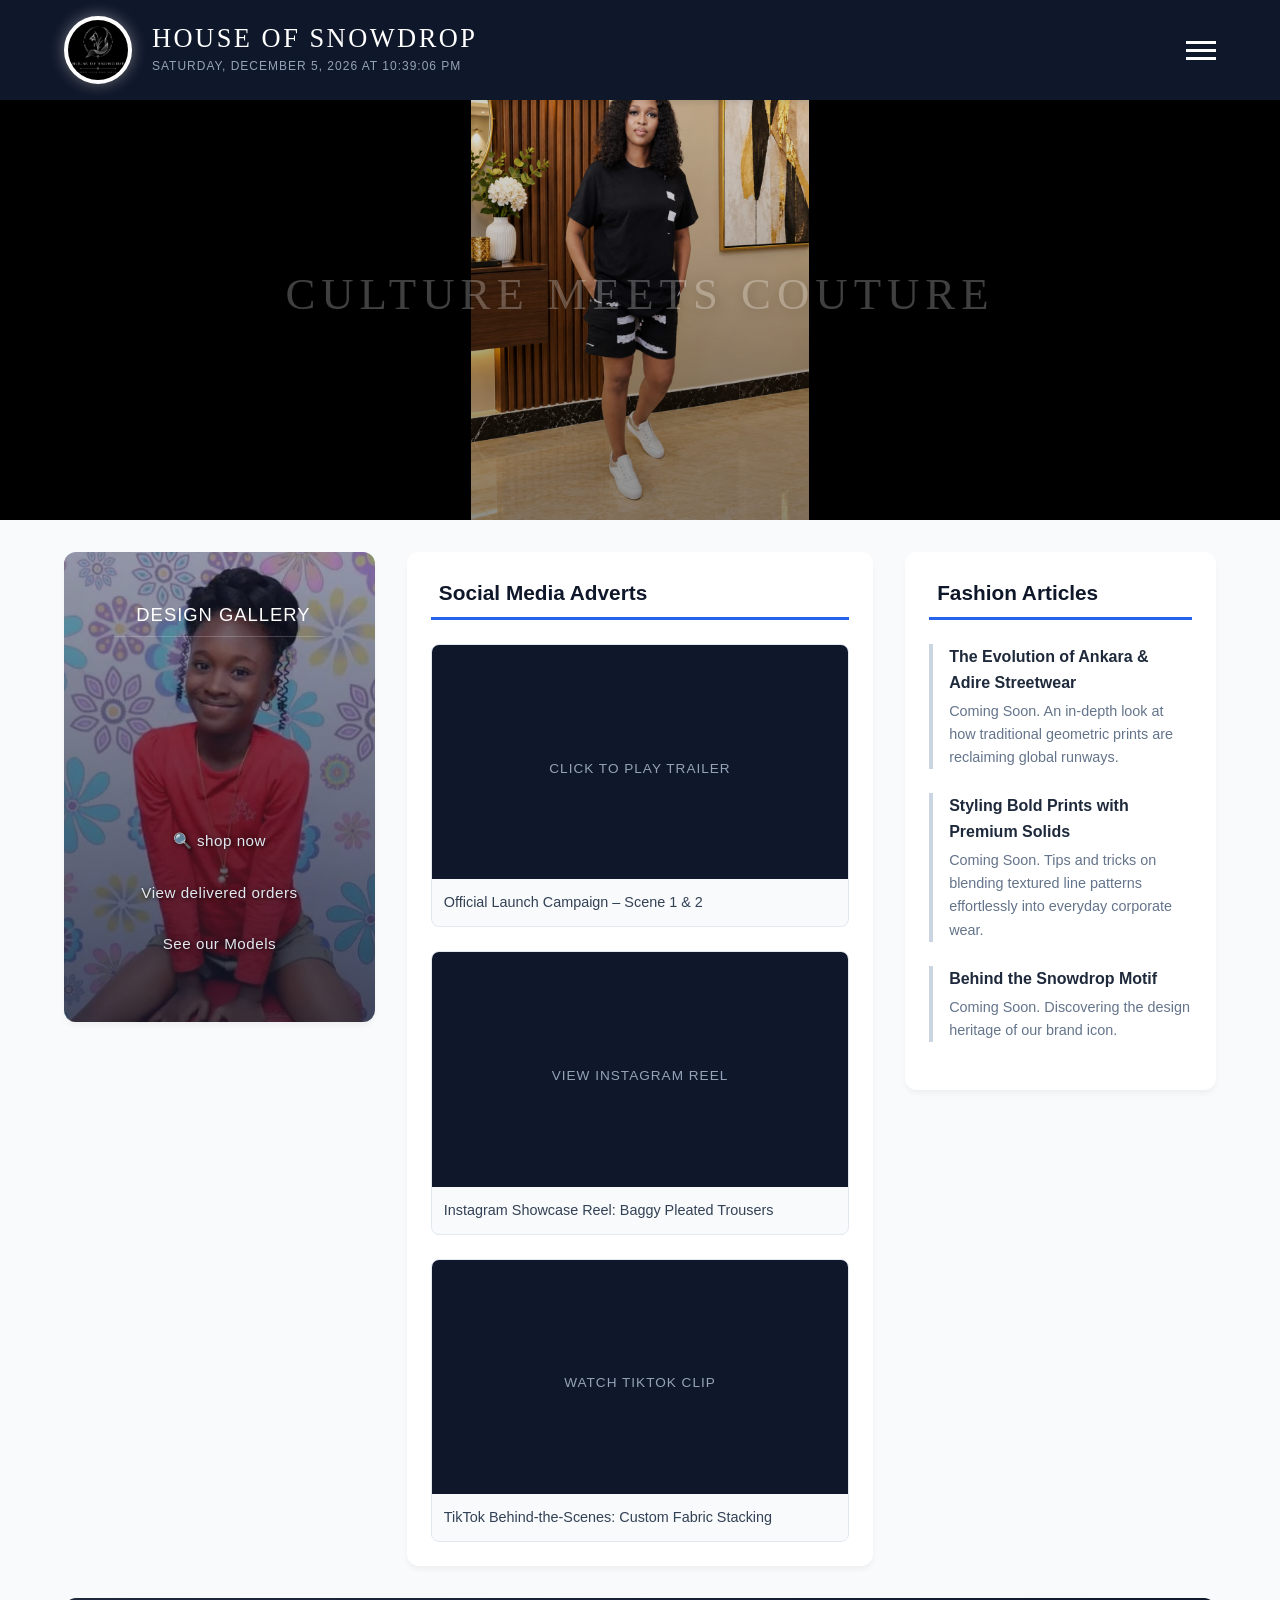
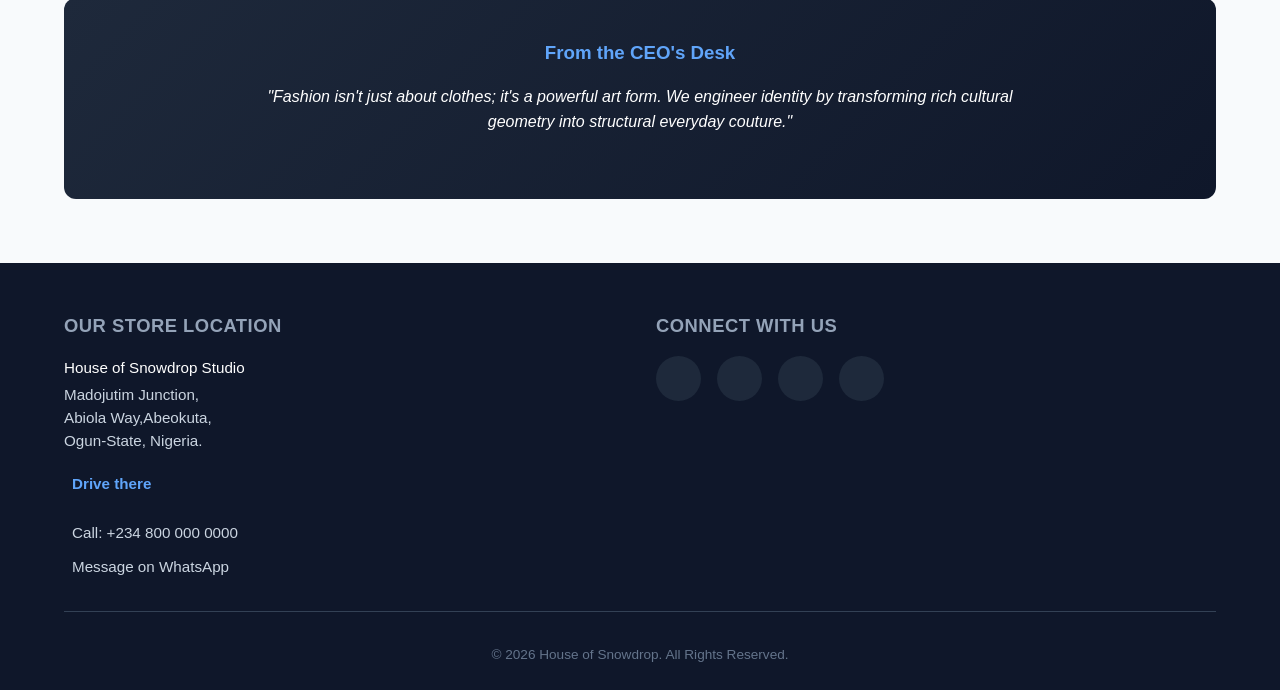
==== commit b3b7d969: "gallery column overhaul" ====
--- a/index.html
+++ b/index.html
@@ -4,11 +4,175 @@
 <head>
     <meta charset="UTF-8">
     <meta name="viewport" content="width=device-width, initial-scale=1.0, maximum-scale=5.0, user-scalable=yes">
-    <title>House of Snowdrop | Premium Ankara & Adire & Adire & Adire Couture</title>
-    <!-- FIX: Corrected FontAwesome Library Link for Brand & Social Logos -->
+    <title>House of Snowdrop | Premium Ankara & Adire Couture</title>
+    <!-- FontAwesome Library Link for Brand & Social Logos -->
     <link rel="stylesheet" href="https://cloudflare.com">
     <!-- Link to External Stylesheet -->
     <link rel="stylesheet" href="style.css">
+    <style>
+        /* PRIORITY RENDERING FOR MOBILE SMARTPHONE SCREENS */
+        @media screen and (max-width: 768px) {
+            .hero-carousel-viewport {
+                height: 38vh !important;
+                /* Immediately visible above phone fold area */
+            }
+
+            .main-container {
+                padding-top: 0.5rem !important;
+                margin-top: 0 !important;
+            }
+
+            #gallery-col {
+                min-height: auto !important;
+                margin-bottom: 1.5rem !important;
+            }
+        }
+
+        /* NATIVE TOUCH SWIPE LOOKBOOK INTERFACE */
+        .hero-carousel-viewport {
+            position: relative;
+            width: 100%;
+            height: 50vh;
+            overflow: hidden;
+            margin-top: 70px;
+            background-color: #000;
+        }
+
+        .hero-carousel-track {
+            display: flex;
+            width: 100%;
+            height: 100%;
+            overflow-x: auto;
+            scroll-snap-type: x mandatory;
+            scroll-behavior: smooth;
+            -webkit-overflow-scrolling: touch;
+        }
+
+        .hero-carousel-track::-webkit-scrollbar {
+            display: none;
+        }
+
+        .hero-slide {
+            flex: 0 0 100%;
+            width: 100%;
+            height: 100%;
+            scroll-snap-align: start;
+        }
+
+        .hero-slide img {
+            width: 100%;
+            height: 100%;
+            object-fit: contain;
+            cursor: pointer;
+        }
+
+        .carousel-overlay {
+            position: absolute;
+            top: 0;
+            left: 0;
+            width: 100%;
+            height: 100%;
+            background: linear-gradient(rgba(0, 0, 0, 0.1), rgba(0, 0, 0, 0.45));
+            display: flex;
+            align-items: center;
+            justify-content: center;
+            pointer-events: none;
+        }
+
+        /* 🆕 WATERMARK STYLE HERO CAPTION REFINEMENT */
+        .carousel-overlay h2 {
+            color: #ffffff;
+            font-size: 2.8rem;
+            text-transform: uppercase;
+            letter-spacing: 6px;
+            /* Spreads letters out like an artistic watermark imprint */
+            font-weight: 300;
+            /* Beautiful thin presentation stroke weight */
+            opacity: 0.25;
+            /* Ghost translucent wash effect */
+            text-align: center;
+            font-family: serif;
+            margin: 0;
+            padding: 0 1rem;
+            user-select: none;
+        }
+
+        /* SMOOTH CROSS-FADE LAYER ANIMATION */
+        .gallery-fade-layer {
+            position: absolute;
+            top: 0;
+            left: 0;
+            width: 100%;
+            height: 100%;
+            background-position: center;
+            background-size: cover;
+            background-repeat: no-repeat;
+            z-index: 1;
+            opacity: 0;
+            transition: opacity 1.2s ease-in-out;
+        }
+
+        .gallery-fade-layer.visible {
+            opacity: 1;
+        }
+
+        /* 🆕 MINIMIZED AND SCALED DOWN DESIGN GALLERY HEADER */
+        #gallery-col h3 {
+            color: #ffffff !important;
+            font-size: 1.15rem !important;
+            /* Compact refined scale dimensions */
+            font-weight: 400 !important;
+            letter-spacing: 1px;
+            border-bottom: 1px solid rgba(255, 255, 255, 0.2) !important;
+            /* Slim low-contrast boundary line */
+            padding-bottom: 0.4rem;
+            display: inline-flex;
+            justify-content: center;
+            align-items: center;
+            gap: 0.5rem;
+            width: 80%;
+            margin: 0.5rem auto 1.5rem auto;
+            text-transform: uppercase;
+        }
+
+        /* 🆕 ELEGANT LIGHT-APPEARANCE SEAMLESS TEXT ACTION LINKS */
+        .transparent-btn {
+            display: block;
+            margin: 0.5rem 0;
+            width: 100%;
+            padding: 0.6rem 1.2rem;
+            font-size: 0.95rem;
+            /* Scaled down text size to look highly professional */
+            font-weight: 400;
+            /* Soft light font stroke thickness */
+            text-decoration: none;
+            text-align: center;
+            border-radius: 6px;
+            background: transparent !important;
+            border: none !important;
+            color: #e2e8f0;
+            /* Off-white light tint tone */
+            letter-spacing: 0.5px;
+            /* Subtle protective shadow so text remains visible over light imagery patterns */
+            text-shadow: 1px 1px 4px rgba(0, 0, 0, 0.8);
+            transition: color 0.25s ease, transform 0.25s ease;
+        }
+
+        .btn-shop:hover {
+            color: var(--accent);
+            transform: translateY(-1px);
+        }
+
+        .btn-delivered:hover {
+            color: #10b981;
+            transform: translateY(-1px);
+        }
+
+        .btn-models:hover {
+            color: #ef4444;
+            transform: translateY(-1px);
+        }
+    </style>
 </head>
 
 <body>
@@ -16,7 +180,6 @@
     <!-- GLOBAL HEADER & NAVIGATION -->
     <header>
         <div class="logo-area">
-            <!-- Your Continuous Alternating Infinite Spinning Logo -->
             <div class="logo-container">
                 <img src="images/logo.jpeg" alt="House of Snowdrop Logo" class="spinning-logo" id="clickable-logo"
                     style="cursor: pointer;">
@@ -28,7 +191,6 @@
             </div>
         </div>
 
-        <!-- Hamburger Menu Trigger -->
         <div class="hamburger" id="menu-toggle">
             <span></span>
             <span></span>
@@ -36,116 +198,128 @@
         </div>
 
         <!-- Sliding Navigation Pane -->
+        <!-- Sliding Navigation Pane -->
         <nav class="nav-menu" id="nav-links">
-            <a href="#hero" class="nav-item">Home</a>
-            <a href="#gallery-col" class="nav-item">Design Gallery</a>
-            <a href="#videos-col" class="nav-item">Social Media Adverts</a>
-            <a href="#articles-col" class="nav-item">Fashion Articles</a>
-            <a href="#ceo-desk" class="nav-item">CEO's Table Email</a>
-            <a href="#contact-footer" class="nav-item">Contact & Socials</a>
+            <a href="index.html" class="nav-item">Home</a>
+            <!--  LINK IDENTITY SYNC: Maps to the same lookbook file for consistent cascading layout effects -->
+            <a href="gallery.html" class="nav-item">All Designs</a>
+            <a href="index.html#videos-col" class="nav-item">Social Adverts</a>
+            <a href="index.html#articles-col" class="nav-item">Fashion Articles</a>
+            <a href="index.html#ceo-desk" class="nav-item">CEO's Desk</a>
+            <a href="index.html#contact-footer" class="nav-item">Find Our Store</a>
         </nav>
+
+
     </header>
 
-    <!-- HERO WELCOME SECTION -->
-    <section class="hero" id="hero">
-        <h2>Culture Meets Couture</h2>
-        <p>Premium Bespoke & Contemporary Ankara & Adire & Adire & Adire & Adire Designs</p>
+    <!-- SWIPE LEFT HERO CAROUSEL SECTION -->
+    <section class="hero-carousel-viewport" id="hero">
+        <div class="hero-carousel-track" id="hero-swipe-track">
+            <!-- Populated via JavaScript hero inventory dataset in Part 2 -->
+        </div>
+        <div class="carousel-overlay">
+            <h2>Culture meets couture</h2>
+        </div>
     </section>
 
-    <!-- CORE 3-COLUMN LAYOUT CONTEXT (UPDATED REARRANGED ORDER) -->
+    <!-- CORE Layout Columns -->
     <main class="main-container">
 
-        <!-- NEW COLUMN 1: DESIGN GALLERY COLLECTION HUBS (VISITORS SEE THIS FIRST NOW!) -->
+        <!-- COLUMN 1: DESIGN GALLERY SECTION WITH SMOOTH CROSS-FADE ANIMATION LINKS -->
         <section class="column" id="gallery-col"
             style="position: relative; overflow: hidden; min-height: 470px; padding: 0; border-radius: 12px; display: flex; flex-direction: column;">
 
-            <!-- Dynamic Shuffled Background Image Layer -->
-            <div id="gallery-bg-layer"
-                style="position: absolute; top: 0; left: 0; width: 100%; height: 100%; background-position: center; background-size: cover; background-repeat: no-repeat; transition: background-image 1.5s ease-in-out; z-index: 1;">
-            </div>
-
-            <!-- FULLY CLICKABLE INVISIBLE CARD HITBOX COVER -->
+            <!-- Dual layers to preserve seamless cross-fade visual animations -->
+            <div id="gallery-bg-layer-1" class="gallery-fade-layer visible"></div>
+            <div id="gallery-bg-layer-2" class="gallery-fade-layer"></div>
+
+            <!-- CLICKABLE INVISIBLE HITBOX COVER -->
             <div id="gallery-bg-hitbox"
-                style="position: absolute; top: 0; left: 0; width: 100%; height: 100%; z-index: 2; cursor: pointer;"
+                style="position: absolute; top: 0; left: 0; width: 100%; height: 100%; z-index: 5; cursor: pointer;"
                 title="Click to maximize current design photo"></div>
 
             <!-- High-Contrast Content Overlay Layer -->
             <div
-                style="position: relative; z-index: 3; background: linear-gradient(rgba(15, 23, 42, 0.65), rgba(15, 23, 42, 0.85)); padding: 2rem 1.5rem; flex: 1; display: flex; flex-direction: column; justify-content: space-between; color: white; height: 100%; pointer-events: none;">
-
-                <div style="text-align: center; margin-top: 1rem;">
-                    <h3
-                        style="color: white; border-bottom: 3px solid var(--accent); padding-bottom: 0.5rem; display: inline-flex; justify-content: center; align-items: center; gap: 0.5rem; width: 100%; font-size: 1.4rem; margin-bottom: 1.5rem;">
-                        <i class="fa-images fa-solid"></i> Design Gallery
-                    </h3>
-                    <p
-                        style="font-weight: 500; font-size: 1rem; line-height: 1.6; text-shadow: 1px 1px 4px rgba(0,0,0,0.8); margin-bottom: 2rem;">
-                        Explore our full collections of Ankara & Adire & Adire streetwear, tailored trousers, and custom sets with
-                        real-time stock markers.
-                    </p>
-                </div>
-
+                style="position: relative; z-index: 4; background: linear-gradient(rgba(15, 23, 42, 0.4), rgba(15, 23, 42, 0.75)); padding: 2rem 1.5rem; flex: 1; display: flex; flex-direction: column; justify-content: space-between; color: white; height: 100%; pointer-events: none;">
+
+                <div style="text-align: center; margin-top: 0.5rem;">
+                    <!-- Sits seamlessly centered with compact proportions -->
+                    <h3><i class="fa-images fa-solid"></i> Design Gallery</h3>
+                </div>
+
+
+                <!-- Outline Button Configurations with direct links and search lens icon -->
                 <div style="text-align: center; width: 100%; margin-bottom: 1rem; pointer-events: auto;">
-                    <a href="gallery.html" class="ceo-btn"
-                        style="display: block; margin: 0.6rem 0; width: 100%; background: var(--accent); box-shadow: 0 4px 6px rgba(0,0,0,0.3);">✨
-                        View Master Catalog (All Items)</a>
-                    <a href="instock.html" class="ceo-btn"
-                        style="display: block; margin: 0.6rem 0; width: 100%; background: #10b981; box-shadow: 0 4px 6px rgba(0,0,0,0.3);">🟢
-                        Browse Available Items</a>
-                    <a href="soldout.html" class="ceo-btn"
-                        style="display: block; margin: 0.6rem 0; width: 100%; background: #ef4444; box-shadow: 0 4px 6px rgba(0,0,0,0.3);">🔴
-                        Browse Sold Out Archive</a>
-                </div>
+                    <!-- shop now goes to the Master Catalog grid -->
+                    <a href="gallery.html" class="btn-shop transparent-btn">🔍 shop now</a>
+                    
+                    <!-- View delivered orders goes to soldout.html (Customer Photos) -->
+                    <a href="soldout.html" class="btn-delivered transparent-btn"> View delivered orders</a>
+                    
+                    <!-- See our Models goes to instock.html (Mannequin / Ready Stock) -->
+                    <a href="instock.html" class="btn-models transparent-btn"> See our Models</a>
+                </div>
+
+
+
             </div>
         </section>
 
-<div class="video-card">
-    <!-- YOUR_YOUTUBE_VIDEO_ID_HERE with your exact YouTube video ID code string -->
-    <a href="https://youtu.be/jWkjAyBn8CI" target="_blank" style="text-decoration: none;">
-        
-        <!-- Interactive presentation play card frame container -->
-        <div class="video-box" style="cursor: pointer; display: flex; flex-direction: column; align-items: center; justify-content: center; gap: 0.8rem; background: #0f172a;">
-            <i class="fa-play fa-solid" style="font-size: 2.5rem; color: #cbd5e1; transition: color 0.3s;"></i>
-            <span style="color: #94a3b8; font-size: 0.85rem; font-weight: 500; text-transform: uppercase; letter-spacing: 1px;">CLICK TO Play Trailer</span>
-        </div>
-        
-    </a>
-    <div class="video-info">Official Launch Campaign – Scene 1 & 2</div>
-</div>
-
-
-                <!-- CARD 2: INSTAGRAM SHOWCASE REEL -->
+
+        <!-- COLUMN 2: SOCIAL MEDIA ADVERTS SECTION -->
+        <section class="column" id="videos-col">
+            <h3><i class="fa-play fa-solid"></i> Social Media Adverts</h3>
+            <div class="video-container">
                 <div class="video-card">
-                    <!-- Clickable block linking straight out to your Instagram post target -->
+                    <a href="https://youtu.be" target="_blank" style="text-decoration: none;">
+                        <div class="video-box"
+                            style="cursor: pointer; display: flex; flex-direction: column; align-items: center; justify-content: center; gap: 0.8rem; background: #0f172a;">
+                            <i class="fa-play fa-solid"
+                                style="font-size: 2.5rem; color: #cbd5e1; transition: color 0.3s;"></i>
+                            <span
+                                style="color: #94a3b8; font-size: 0.85rem; font-weight: 500; text-transform: uppercase; letter-spacing: 1px;">CLICK
+                                TO Play Trailer</span>
+                        </div>
+                    </a>
+                    <div class="video-info">Official Launch Campaign – Scene 1 & 2</div>
+                </div>
+
+                <div class="video-card">
                     <a href="https://instagram.com" target="_blank" style="text-decoration: none;">
-                        <div class="video-box" style="cursor: pointer;">
-                            <i class="fa-brands fa-instagram" style="font-size: 2.5rem; color: #cbd5e1; transition: color 0.3s;"></i>
+                        <div class="video-box"
+                            style="cursor: pointer; display: flex; flex-direction: column; align-items: center; justify-content: center; gap: 0.8rem; background: #0f172a;">
+                            <i class="fa-brands fa-instagram"
+                                style="font-size: 2.5rem; color: #cbd5e1; transition: color 0.3s;"></i>
+                            <span
+                                style="color: #94a3b8; font-size: 0.85rem; font-weight: 500; text-transform: uppercase; letter-spacing: 1px;">View
+                                Instagram Reel</span>
                         </div>
                     </a>
                     <div class="video-info">Instagram Showcase Reel: Baggy Pleated Trousers</div>
                 </div>
 
-                <!-- CARD 3: TIKTOK BEHIND-THE-SCENES CAMPAIGN -->
                 <div class="video-card">
-                    <!-- Clickable block linking straight out to your TikTok post target -->
-                    <a href="https://tiktok.com/" target="_blank" style="text-decoration: none;">
-                        <div class="video-box" style="cursor: pointer;">
-                            <i class="fa-brands fa-tiktok" style="font-size: 2.5rem; color: #cbd5e1; transition: color 0.3s;"></i>
+                    <a href="https://tiktok.com" target="_blank" style="text-decoration: none;">
+                        <div class="video-box"
+                            style="cursor: pointer; display: flex; flex-direction: column; align-items: center; justify-content: center; gap: 0.8rem; background: #0f172a;">
+                            <i class="fa-brands fa-tiktok"
+                                style="font-size: 2.5rem; color: #cbd5e1; transition: color 0.3s;"></i>
+                            <span
+                                style="color: #94a3b8; font-size: 0.85rem; font-weight: 500; text-transform: uppercase; letter-spacing: 1px;">Watch
+                                TikTok Clip</span>
                         </div>
                     </a>
                     <div class="video-info">TikTok Behind-the-Scenes: Custom Fabric Stacking</div>
                 </div>
-
             </div>
         </section>
 
-
-        <!-- 3RD COLUMN 3: FUTURE FASHION ARTICLES (SHIFTED TO LAST PLACE) -->
+        <!-- COLUMN 3: FUTURE FASHION ARTICLES -->
         <section class="column" id="articles-col">
             <h3><i class="fa-feather-pointed fa-solid"></i> Fashion Articles</h3>
             <div class="article-container">
                 <div class="article-placeholder">
-                    <h4>The Evolution of Ankara & Adire & Adire & Adire Streetwear</h4>
+                    <h4>The Evolution of Ankara & Adire Streetwear</h4>
                     <p>Coming Soon. An in-depth look at how traditional geometric prints are reclaiming global runways.
                     </p>
                 </div>
@@ -156,146 +330,247 @@
                 </div>
                 <div class="article-placeholder">
                     <h4>Behind the Snowdrop Motif</h4>
-                    <p>Coming Soon. Discovering the symbolism of our signature minimalist flower logo woven into our
-                        textiles.</p>
+                    <p>Coming Soon. Discovering the design heritage of our brand icon.</p>
                 </div>
             </div>
         </section>
-
     </main>
 
-
-    <!-- SECURE CEO CORRESPONDENCE -->
+    <!-- CEO DESK PANEL -->
     <section class="ceo-section" id="ceo-desk">
         <div class="ceo-card">
             <h3>From the CEO's Desk</h3>
-            <p>Welcome to the high-table of modern African heritage. At House of Snowdrop, we do not merely sew fabric; we engineer identity. Our signature collections transform the vibrant, historic geometry of traditional Ankara & Adire prints into sleek, contemporary streetwear, structured corporate separates, and bespoke executive couture tailored to stand out on a global stage. Every custom line cut, every minimalist flower accent, and every pattern alignment is crafted with uncompromising precision for the modern visionary who carries culture with pride. Step into our world, explore the master portfolio catalog, and let us co-author your style narrative today.Have an inquiry, custom design request, or partnership proposal? Reach out directly to the leadership
-                table via secure correspondence.</p>
-            <a href="mailto:snowdrop.conglomerate@gmail.com" class="ceo-btn">Send Secure Email</a>
+            <p style="font-style: italic; max-width: 800px; margin: 0 auto 1.5rem auto;">"Fashion isn't just about
+                clothes; it's a powerful art form. We engineer identity by transforming rich cultural geometry into
+                structural everyday couture."</p>
         </div>
     </section>
 
-    <!-- LIGHTBOX MODAL MAXIMIZER FRAME -->
+    <!-- GLOBAL FOOTER -->
+    <!-- GLOBAL FOOTER & SOCIAL CONNECTIVITY SUITE -->
+    <footer id="contact-footer">
+        <div class="footer-content">
+            <div>
+                <h4 style="margin-bottom: 1rem; color: #94a3b8; font-size: 1.15rem; letter-spacing: 0.5px;">OUR STORE
+                    LOCATION</h4>
+
+                <!-- Physical Address Display -->
+                <p style="font-size: 0.95rem; color: #ffffff; font-weight: 500; margin-bottom: 0.2rem;">House of
+                    Snowdrop Studio</p>
+                <p style="font-size: 0.95rem; color: #cbd5e1; margin-bottom: 0.75rem; line-height: 1.5;">
+                    Madojutim Junction,<br>
+                    Abiola Way,Abeokuta,<br>
+                    Ogun-State, Nigeria.
+                </p>
+
+                <!-- Dynamic Driving Directions Link -->
+                <!-- 💡 Replace the address text inside 'query=' with your exact address string -->
+                <a href="https://google.com" target="_blank" class="map-address-link"
+                    style="display: inline-flex; align-items: center; gap: 0.5rem; color: #60a5fa; text-decoration: none; font-weight: 600; font-size: 0.95rem; transition: color 0.2s;">
+                    <i class="fa-diamond-turn-right fa-solid"></i> Drive there
+                </a>
+
+                <!-- Native Telephony Direct Communications Group -->
+                <div style="margin-top: 1.5rem; display: flex; flex-direction: column; gap: 0.6rem;">
+                    <a href="tel:+2348142074866"
+                        style="color: #cbd5e1; text-decoration: none; font-size: 0.95rem; display: inline-flex; align-items: center; gap: 0.5rem; transition: color 0.2s;">
+                        <i class="fa-phone fa-solid" style="color: #cbd5e1;"></i> Call: +234 800 000 0000
+                    </a>
+                    <a href="https://wa.me/+2348159296162" target="_blank"
+                        style="color: #cbd5e1; text-decoration: none; font-size: 0.95rem; display: inline-flex; align-items: center; gap: 0.5rem; transition: color 0.2s;">
+                        <i class="fa-brands fa-whatsapp" style="color: #25d366;"></i> Message on WhatsApp
+                    </a>
+                </div>
+            </div>
+
+
+            <div class="social-indicators">
+                <h4 style="margin-bottom: 1rem; color: #94a3b8; font-size: 1.15rem; letter-spacing: 0.5px;">CONNECT WITH
+                    US</h4>
+                <div class="social-grid">
+                    <!-- social media handle paths inside href -->
+                    <a href="https://wa.me" target="_blank" class="icon-wa social-icon" title="WhatsApp Chat"><i
+                            class="fa-brands fa-whatsapp"></i></a>
+                    <a href="https://instagram.com" target="_blank" class="icon-ig social-icon"
+                        title="Instagram Profile"><i class="fa-brands fa-instagram"></i></a>
+                    <a href="https://facebook.com" target="_blank" class="icon-fb social-icon" title="Facebook Page"><i
+                            class="fa-brands fa-facebook-f"></i></a>
+                    <a href="https://tiktok.com" target="_blank" class="icon-tk social-icon" title="TikTok Channel"><i
+                            class="fa-brands fa-tiktok"></i></a>
+                </div>
+            </div>
+        </div>
+        <div class="footer-bottom">
+            <p>&copy; 2026 House of Snowdrop. All Rights Reserved.</p>
+        </div>
+    </footer>
+
+
+    <!-- LIGHTBOX PREVIEW MODAL FRAME -->
     <div class="lightbox" id="lightbox-modal">
         <span class="lightbox-close" id="lightbox-close">&times;</span>
-        <img id="lightbox-img" src="" alt="Maximized Selection">
+        <img id="lightbox-img" src="" alt="Maximized View">
     </div>
 
-    <!-- RESTORED FOOTER & REGISTRATION MODULE -->
-    <footer id="contact-footer">
-        <div class="footer-content">
-            <div class="social-indicators">
-                <h4>Connect With Our Channels</h4>
-                <div class="social-grid">
-                    <a href="https://wa.me/2348159296162" class="icon-wa social-icon" target="_blank"><i
-                            class="fa-brands fa-whatsapp"></i></a>
-                    <a href="https://instagram.com" class="icon-ig social-icon" target="_blank"><i
-                            class="fa-brands fa-instagram"></i></a>
-                    <a href="https://facebook.com" class="icon-fb social-icon" target="_blank"><i
-                            class="fa-brands fa-facebook-f"></i></a>
-                    <a href="https://tiktok.com" class="icon-tk social-icon" target="_blank"><i
-                            class="fa-brands fa-tiktok"></i></a>
-                    <a href="tel:+2348159296162" class="icon-call social-icon"><i class="fa-phone fa-solid"></i></a>
-                    <a href="sms:+2348142074866" class="icon-msg social-icon"><i
-                            class="fa-comment-sms fa-solid"></i></a>
-                </div>
-            </div>
-
-            <div class="footer-legal">
-                <h4>Our Physical Maison & Legal</h4>
-                <p><strong>Maison Address:</strong> Madojutimi Junction, Abiola way, Abeokuta, Ogun State, Nigeria</p>
-                <a href="https://google.com" target="_blank" class="map-address-link">
-                    <i class="fa-map-location-dot fa-solid"></i> Get Live Driving Directions to Store
-                </a>
-                <p style="margin-top: 1rem;"><strong>CAC Registration Number:</strong> RC-XXXXXXXX (Corporate Affairs
-                    Commission, Nigeria)</p>
-                <p><strong>Disclaimer:</strong> All custom garments, Ankara & Adire & Adire & Adire blend, and fabric panels showcased
-                    on this
-                    platform are exclusive designs of House of Snowdrop.</p>
-            </div>
-        </div>
-
-        <div class="footer-bottom">
-            <p>&copy; 2026 House of SnowDrop. All Rights Reserved. Tailored with Pride in Nigeria.</p>
-        </div>
-    </footer>
-
-    <!-- INLINE CROSSFADE AUTOMATION ARRAY AND ENGINE -->
-
-    <script>
-        var backgroundImages = [
-            'images/image1.jpeg', 'images/image2.jpeg', 'images/image3.jpeg', 'images/image4.jpeg',
-            'images/image5.jpeg', 'images/image6.jpeg', 'images/image7.jpeg', 'images/image8.jpeg',
-            'images/image9.jpeg', 'images/image10.jpeg', 'images/image11.jpeg', 'images/image12.jpeg',
-            'images/image13.jpeg', 'images/image14.jpeg', 'images/image15.jpeg', 'images/image16.jpeg',
-            'images/image17.jpeg', 'images/image18.jpeg', 'images/image19.jpeg', 'images/image20.jpeg',
-            'images/image21.jpeg', 'images/image22.jpeg', 'images/image23.jpeg', 'images/image24.jpeg',
-            'images/image25.jpeg', 'images/image26.jpeg', 'images/image27.jpeg', 'images/image28.jpeg',
-            'images/image29.jpeg', 'images/image30.jpeg', 'images/image31.jpeg', 'images/image32.jpeg',
-            'images/image33.jpeg', 'images/image34.jpeg', 'images/image35.jpeg', 'images/image36.jpeg'
+    <!-- 1. CENTRAL PRODUCTS DATA MODULE CONFIGURATION LINK -->
+    <script src="products.js"></script>
+
+    <!-- 2. SYSTEM CONTROL LOGIC SCRIPT ENGINE -->
+       <script>
+        const heroCollection = [
+            { src: 'images/hero/slide1.jpeg' },
+            { src: 'images/hero/slide2.jpeg' },
+            { src: 'images/hero/slide1.jpeg' },
+            { src: 'images/hero/slide2.jpeg' },
+            { src: 'images/hero/slide1.jpeg' },
+            { src: 'images/hero/slide2.jpeg' },
+            { src: 'images/hero/slide3.jpeg' }
         ];
 
-        var lastIndex = -1;
-
-        function rotateCardBackground() {
-            var bgLayer = document.getElementById('gallery-bg-layer');
-            if (!bgLayer || !backgroundImages.length) return;
-
-            var randomIndex;
-            do {
-                randomIndex = Math.floor(Math.random() * backgroundImages.length);
-            } while (randomIndex === lastIndex && backgroundImages.length > 1);
-
-            lastIndex = randomIndex;
-            bgLayer.style.backgroundImage = "url(" + backgroundImages[randomIndex] + ")";
-        }
-
-        document.addEventListener('DOMContentLoaded', function () {
-            // 1. Fire the image background rotation engine
-            rotateCardBackground();
-            setInterval(rotateCardBackground, 4000);
-
-            // 2. FIXED HOMEPAGE MENU MECHANICS: Absolute internal toggle listener
-            var menuToggle = document.getElementById('menu-toggle');
-            var navLinks = document.getElementById('nav-links');
-
-            if (menuToggle && navLinks) {
-                menuToggle.addEventListener('click', function () {
-                    navLinks.classList.toggle('active');
+        document.addEventListener('DOMContentLoaded', () => {
+            /* 1. TIMING TICKER CLOCK LOGIC */
+            const timeBox = document.getElementById('live-datetime');
+            const updateTime = () => {
+                timeBox.textContent = new Date().toLocaleDateString('en-US', {
+                    weekday: 'long', year: 'numeric', month: 'long', day: 'numeric', hour: '2-digit', minute: '2-digit', second: '2-digit'
                 });
-
-                // Auto-collapse navigation panel after single target choice selection clicks
-                document.querySelectorAll('.nav-item').forEach(function (link) {
-                    link.addEventListener('click', function () {
-                        navLinks.classList.remove('active');
-                    });
+            };
+            setInterval(updateTime, 1000); updateTime();
+
+            /* 2. NAVIGATION SIDE PANELS TRIGGER */
+            const menuToggle = document.getElementById('menu-toggle');
+            const navLinks = document.getElementById('nav-links');
+
+            menuToggle.addEventListener('click', () => {
+                navLinks.classList.toggle('active');
+            });
+
+            // Close sliding mobile panel drawer instantly when any nav item link is tapped
+            const mobileMenuLinks = navLinks.querySelectorAll('.nav-item');
+            mobileMenuLinks.forEach(link => {
+                link.addEventListener('click', () => {
+                    navLinks.classList.remove('active'); 
                 });
-            }
-
-            // 3. Click-to-maximize card background hitbox action launcher
-            var cardHitbox = document.getElementById('gallery-bg-hitbox');
-            if (cardHitbox) {
-                cardHitbox.addEventListener('click', function () {
-                    var bgLayer = document.getElementById('gallery-bg-layer');
-                    if (bgLayer && bgLayer.style.backgroundImage) {
-                        var cleanUrl = bgLayer.style.backgroundImage.replace(/^url\(["']?/, '').replace(/["']?\)$/, '');
-                        if (typeof openLightbox === 'function') {
-                            openLightbox(cleanUrl);
+            });
+
+            /* 3. HERO CAROUSEL GENERATION (WITH CLICK LIGHTBOX HOOKS) */
+            const swiperTrack = document.getElementById('hero-swipe-track');
+            heroCollection.forEach(imgObj => {
+                const itemSlide = document.createElement('div');
+                itemSlide.className = 'hero-slide';
+                itemSlide.innerHTML = `<img src="${imgObj.src}" alt="House of Snowdrop Luxury Collection Artwork">`;
+
+                const slideImg = itemSlide.querySelector('img');
+                slideImg.addEventListener('click', () => {
+                    document.getElementById('lightbox-img').src = imgObj.src;
+                    document.getElementById('lightbox-modal').style.display = 'flex';
+                });
+
+                swiperTrack.appendChild(itemSlide);
+            });
+
+            /* 4. HERO AUTOMATIC TIMER SLIDER ENGINE */
+            let slideTimer;
+            let currentSlideIndex = 0;
+            const totalSlides = heroCollection.length;
+
+            const advanceSlider = () => {
+                currentSlideIndex = (currentSlideIndex + 1) % totalSlides;
+                const slideWidth = swiperTrack.getBoundingClientRect().width || swiperTrack.clientWidth;
+                swiperTrack.scrollTo({ left: currentSlideIndex * slideWidth, behavior: 'smooth' });
+            };
+
+            const startAutoCycle = () => { slideTimer = setInterval(advanceSlider, 5000); };
+            const stopAutoCycle = () => { clearInterval(slideTimer); };
+
+            startAutoCycle();
+            swiperTrack.addEventListener('touchstart', stopAutoCycle, { passive: true });
+            swiperTrack.addEventListener('mouseenter', stopAutoCycle);
+            swiperTrack.addEventListener('touchend', () => {
+                const slideWidth = swiperTrack.getBoundingClientRect().width || swiperTrack.clientWidth;
+                if (slideWidth > 0) currentSlideIndex = Math.round(swiperTrack.scrollLeft / slideWidth);
+                startAutoCycle();
+            }, { passive: true });
+            swiperTrack.addEventListener('mouseleave', startAutoCycle);
+
+            /* 5. RANDOMIZED CROSS-FADE BACKGROUND ENGINE (FIXED METHOD) */
+            let bgIndex = 0;
+            const layer1 = document.getElementById('gallery-bg-layer-1');
+            const layer2 = document.getElementById('gallery-bg-layer-2');
+            const bgHitbox = document.getElementById('gallery-bg-hitbox');
+            let activeLayer = layer1;
+
+            const shuffledGallery = (typeof galleryInventory !== 'undefined' && galleryInventory.length > 0)
+                ? [...galleryInventory].sort(() => Math.random() - 0.5)
+                : [];
+
+            const changeGalleryBackground = () => {
+                if (shuffledGallery.length > 0) {
+                    const nextImgUrl = shuffledGallery[bgIndex].src;
+                    const nextLayer = (activeLayer === layer1) ? layer2 : layer1;
+
+                    const imgLoader = new Image();
+                    imgLoader.src = nextImgUrl;
+                    imgLoader.onload = () => {
+                        nextLayer.style.backgroundImage = `url('${nextImgUrl}')`;
+                        nextLayer.classList.add('visible');
+                        activeLayer.classList.remove('visible');
+                        activeLayer = nextLayer;
+                        bgIndex = (bgIndex + 1) % shuffledGallery.length;
+                    };
+                }
+            };
+
+            if (shuffledGallery.length > 0) {
+                activeLayer.style.backgroundImage = `url('${shuffledGallery[bgIndex].src}')`;
+                bgIndex++;
+                setInterval(changeGalleryBackground, 5000); 
+            }
+
+            // 🟢 PERMANENT ARCHITECTURAL FIX: 
+            // 1. Force the invisible giant sheet of glass to ignore direct clicks so links can be felt underneath it
+            if (bgHitbox) {
+                bgHitbox.style.pointerEvents = 'none'; 
+            }
+
+            // 2. Attach the zoom maximization event handler directly to the parent layout column instead!
+            const gallerySectionColumn = document.getElementById('gallery-col');
+            if (gallerySectionColumn) {
+                gallerySectionColumn.style.cursor = 'pointer';
+                gallerySectionColumn.addEventListener('click', (e) => {
+                    // Only trigger the zoom lookup modal if the user clicks the background space, NOT the link buttons
+                    if (e.target.tagName !== 'A' && !e.target.closest('.transparent-btn')) {
+                        if (activeLayer && activeLayer.style.backgroundImage) {
+                            const currentImgUrl = activeLayer.style.backgroundImage.slice(5, -2).replace(/"/g, "");
+                            if (currentImgUrl) {
+                                document.getElementById('lightbox-img').src = currentImgUrl;
+                                document.getElementById('lightbox-modal').style.display = 'flex';
+                            }
                         }
                     }
                 });
             }
+
+            /* 6. UNIVERSAL LOGO LIGHTBOX ZOOM CONTROL CLOSURES */
+            const brandLogo = document.getElementById('clickable-logo');
+            if (brandLogo) {
+                brandLogo.addEventListener('click', () => {
+                    document.getElementById('lightbox-img').src = brandLogo.src;
+                    document.getElementById('lightbox-modal').style.display = 'flex';
+                });
+            }
+
+            document.getElementById('lightbox-close').addEventListener('click', () => {
+                document.getElementById('lightbox-modal').style.display = 'none';
+            });
+            document.getElementById('lightbox-modal').addEventListener('click', (e) => {
+                if (e.target === document.getElementById('lightbox-modal')) {
+                    document.getElementById('lightbox-modal').style.display = 'none';
+                }
+            });
         });
     </script>
 
-    <!-- Link to your external script sheet asset file -->
-    <script src="script.js"></script>
 </body>
 
-</html>
-
-
-
-
-
-
+</html>
--- a/style.css
+++ b/style.css
@@ -1,5 +1,5 @@
 /* ==========================================================================
-   HOUSE OF SNOW DROP - GLOBAL PRODUCTION STYLESHEET
+   HOUSE OF SNOWDROP - GLOBAL PRODUCTION STYLESHEET
    ========================================================================== */
 
 /* ROOT VARIABLES & RESET */
@@ -42,22 +42,36 @@
 .logo-area {
     display: flex;
     align-items: center;
-    gap: 1rem;
+    gap: 1.25rem; /* Elongated premium spacing */
 }
 
 .logo-container {
-    width: 50px;
-    height: 50px;
+    width: 68px;        /* 🟢 Increased from 50px for crisp, high-end visibility */
+    height: 68px;       /* 🟢 Perfectly proportioned bounding frame */
     display: flex;
     justify-content: center;
     align-items: center;
-}
-
-/* INFINITE 60-SECOND ALTERNATING LOGO LOOP */
+    border-radius: 50%; /* Pristine circular cropping profile */
+    border: 2px solid #ffffff; /* 🟢 High-contrast luxury boundary ring line */
+    padding: 2px;       /* Inset breathing air gap inside the frame */
+    background-color: #ffffff; /* Ensures contrast safety regardless of image transparency */
+    box-shadow: 0 0 15px rgba(255, 255, 255, 0.4), 
+                0 4px 10px rgba(0, 0, 0, 0.3); /* 🟢 Multi-layered premium ambient glow */
+    transition: transform 0.4s cubic-bezier(0.1, 1, 0.1, 1);
+}
+
+.logo-container:hover {
+    transform: scale(1.08); /* Sophisticated responsive engagement pop on hover */
+}
+
+
+/* KEEPS CONTINUOUS REVOLVING LOGO ENGINE ACTIVE WITH HARDWARE ACCELERATION */
 .spinning-logo {
     width: 100%;
     height: 100%;
-    object-fit: contain;
+    object-fit: cover; /* 🟢 Ensures your artwork fills the circle without squishing or distortion */
+    border-radius: 50%;
+    will-change: transform; /* Boosts smartphone mobile processing speeds */
     animation: alternatingSpin 60s linear infinite;
 }
 
@@ -67,15 +81,24 @@
     100% { transform: rotate(360deg); }
 }
 
+/* HIGH-END MAISON TYPOGRAPHY REVISION */
 .brand-text h1 {
-    font-size: 1.5rem;
-    font-weight: 700;
+    font-size: 1.65rem;
+    font-weight: 300; /* Elegant light-luxury stroke appearance */
+    text-transform: uppercase; /* Classic haute couture capitalization rules */
+    letter-spacing: 2.5px; /* Spreads out text beautifully like a premium label */
+    color: #ffffff;
+    font-family: serif; /* Imbues high-fashion editorial texture */
+    margin: 0;
+    line-height: 1.2;
+}
+
+.datetime-display {
+    font-size: 0.75rem;
+    color: #94a3b8;
     letter-spacing: 1px;
-}
-
-.datetime-display {
-    font-size: 0.85rem;
-    color: #94a3b8;
+    text-transform: uppercase;
+    margin-top: 0.15rem;
 }
 
 /* HAMBURGER MENU ACTIONS */
@@ -107,7 +130,7 @@
     gap: 1.5rem;
     transition: right 0.4s cubic-bezier(0.1, 1, 0.1, 1);
     box-shadow: -5px 0 15px rgba(0, 0, 0, 0.3);
-    z-index: 1005; /* Elevates it above header blocks and text shields */
+    z-index: 1005;
 }
 
 .nav-menu.active {
@@ -126,23 +149,65 @@
     color: var(--accent);
 }
 
-/* HERO BANNER SECTION */
-.hero {
+/* 🆕 NEW NATIVE LEFT-SWIPE CAROUSEL SYSTEM */
+.hero-carousel-viewport {
+    position: relative;
+    width: 100%;
+    height: 50vh;
+    overflow: hidden;
     margin-top: 70px;
-    background: linear-gradient(rgba(15, 23, 42, 0.7), rgba(15, 23, 42, 0.7)), url('https://unsplash.com') no-repeat center center/cover;
-    height: 40vh;
-    display: flex;
-    flex-direction: column;
+    background-color: #000;
+}
+
+.hero-carousel-track {
+    display: flex;
+    width: 100%;
+    height: 100%;
+    overflow-x: auto;
+    scroll-snap-type: x mandatory;
+    scroll-behavior: smooth;
+    -webkit-overflow-scrolling: touch; /* Fast touch mechanics for smartphones */
+}
+
+.hero-carousel-track::-webkit-scrollbar {
+    display: none; /* Strips desktop bars to keep aesthetics clean */
+}
+
+.hero-slide {
+    flex: 0 0 100%;
+    width: 100%;
+    height: 100%;
+    scroll-snap-align: start;
+}
+
+.hero-slide img {
+    width: 100%;
+    height: 100%;
+    object-fit: cover;
+}
+
+.carousel-overlay {
+    position: absolute;
+    top: 0;
+    left: 0;
+    width: 100%;
+    height: 100%;
+    background: linear-gradient(rgba(0,0,0,0.15), rgba(0,0,0,0.55));
+    display: flex;
+    align-items: center;
     justify-content: center;
-    align-items: center;
-    color: white;
+    pointer-events: none; /* Passes swipes cleanly down to imagery track layer */
+}
+
+.carousel-overlay h2 {
+    color: #ffffff;
+    font-size: 2.5rem;
+    text-transform: capitalize;
     text-align: center;
+    font-family: serif;
+    text-shadow: 2px 2px 12px rgba(0,0,0,0.8);
+    margin: 0;
     padding: 0 1rem;
-}
-
-.hero h2 {
-    font-size: 2.5rem;
-    margin-bottom: 0.5rem;
 }
 
 /* 3-COLUMN STRUCTURE MAIN PAGE CONFIG */
@@ -172,6 +237,23 @@
     display: flex;
     align-items: center;
     gap: 0.5rem;
+}
+
+/* BUTTON ENGINE RESTRUCTURING */
+.ceo-btn {
+    text-align: center;
+    padding: 0.8rem 1.5rem;
+    font-size: 1rem;
+    border-radius: 6px;
+    color: white;
+    font-weight: bold;
+    cursor: pointer;
+    transition: transform 0.2s, opacity 0.2s;
+}
+
+.ceo-btn:hover {
+    transform: translateY(-2px);
+    opacity: 0.95;
 }
 
 /* ARTICLES TEXT AREA */
@@ -353,21 +435,30 @@
 .social-indicators h4 { margin-bottom: 1rem; color: #94a3b8; }
 .social-grid { display: flex; gap: 1rem; flex-wrap: wrap; }
 
+/* SOCIAL ICON HOVER TRANSITION MATRICES */
 .social-icon {
-    width: 45px; height: 45px;
-    background-color: #1e293b; border-radius: 50%;
-    display: flex; justify-content: center; align-items: center;
-    color: white; text-decoration: none; font-size: 1.3rem;
-    transition: all 0.3s;
-}
-
-.social-icon:hover { transform: translateY(-3px); }
-.icon-wa:hover { background-color: #25d366; }
-.icon-ig:hover { background-color: #e1306c; }
-.icon-fb:hover { background-color: #1877f2; }
-.icon-tk:hover { background-color: #000000; }
-.icon-call:hover { background-color: #10b981; }
-.icon-msg:hover { background-color: #3b82f6; }
+    width: 45px;
+    height: 45px;
+    background-color: #1e293b;
+    border-radius: 50%;
+    display: flex;
+    justify-content: center;
+    align-items: center;
+    color: white;
+    text-decoration: none;
+    font-size: 1.3rem;
+    transition: all 0.3s cubic-bezier(0.1, 1, 0.1, 1);
+}
+
+.social-icon:hover {
+    transform: translateY(-3px);
+}
+
+.icon-wa:hover { background-color: #25d366; color: white; }
+.icon-ig:hover { background-color: #e1306c; color: white; }
+.icon-fb:hover { background-color: #1877f2; color: white; }
+.icon-tk:hover { background-color: #000000; color: white; }
+
 
 .footer-legal p { font-size: 0.85rem; color: #94a3b8; margin-bottom: 0.5rem; }
 .footer-bottom { text-align: center; font-size: 0.85rem; color: #64748b; }
@@ -375,39 +466,29 @@
 /* ==========================================================================
    MOBILE BREAKPOINTS & RESPONSIVE ADAPTATIONS
    ========================================================================== */
-@media (max-width: 1024px) {
+@media screen and (max-width: 992px) {
     .main-container {
-        grid-template-columns: 1fr;
+        grid-template-columns: 1fr; /* Stacks column sections safely on iPads and tablets */
         gap: 1.5rem;
-        padding: 0 4%;
-    }
+    }
+}
+
+@media screen and (max-width: 768px) {
+    .hero-carousel-viewport {
+        height: 38vh !important; /* Immediately prioritizes layout sight above fold on smartphones */
+    }
+    
+    .main-container {
+        padding-top: 0.5rem !important;
+        margin-top: 0 !important;
+    }
+
+    #gallery-col {
+        min-height: auto !important;
+        margin-bottom: 1.5rem !important;
+    }
+
     .footer-content {
         grid-template-columns: 1fr;
-        gap: 2rem;
-    }
-}
-
-@media (max-width: 600px) {
-    header { padding: 0.75rem 4%; }
-    .logo-area { gap: 0.6rem; }
-    .logo-container { width: 40px; height: 40px; }
-    .brand-text h1 { font-size: 1.15rem; letter-spacing: 0.5px; }
-    .datetime-display { font-size: 0.7rem; }
-    .hamburger span { width: 26px; height: 2.5px; }
-    .nav-menu { width: 85%; padding: 6rem 1.5rem 1.5rem 1.5rem; }
-    .hero { margin-top: 60px; height: 30vh; }
-    .hero h2 { font-size: 1.8rem; }
-    .hero p { font-size: 0.9rem; }
-    .column { padding: 1rem; border-radius: 8px; }
-    .column h3 { font-size: 1.15rem; margin-bottom: 1rem; }
-    .gallery-grid { grid-template-columns: repeat(2, 1fr); gap: 0.5rem; }
-    .lightbox img { max-width: 95%; max-height: 70vh; }
-    .lightbox-close { top: 15px; right: 20px; font-size: 2rem; }
-    .ceo-card { padding: 1.5rem 1rem; }
-    .ceo-card h3 { font-size: 1.25rem; }
-}
-
-@media (max-width: 360px) {
-    .brand-text h1 { font-size: 1rem; }
-    .gallery-grid { grid-template-columns: 1fr; }
-}
+    }
+}
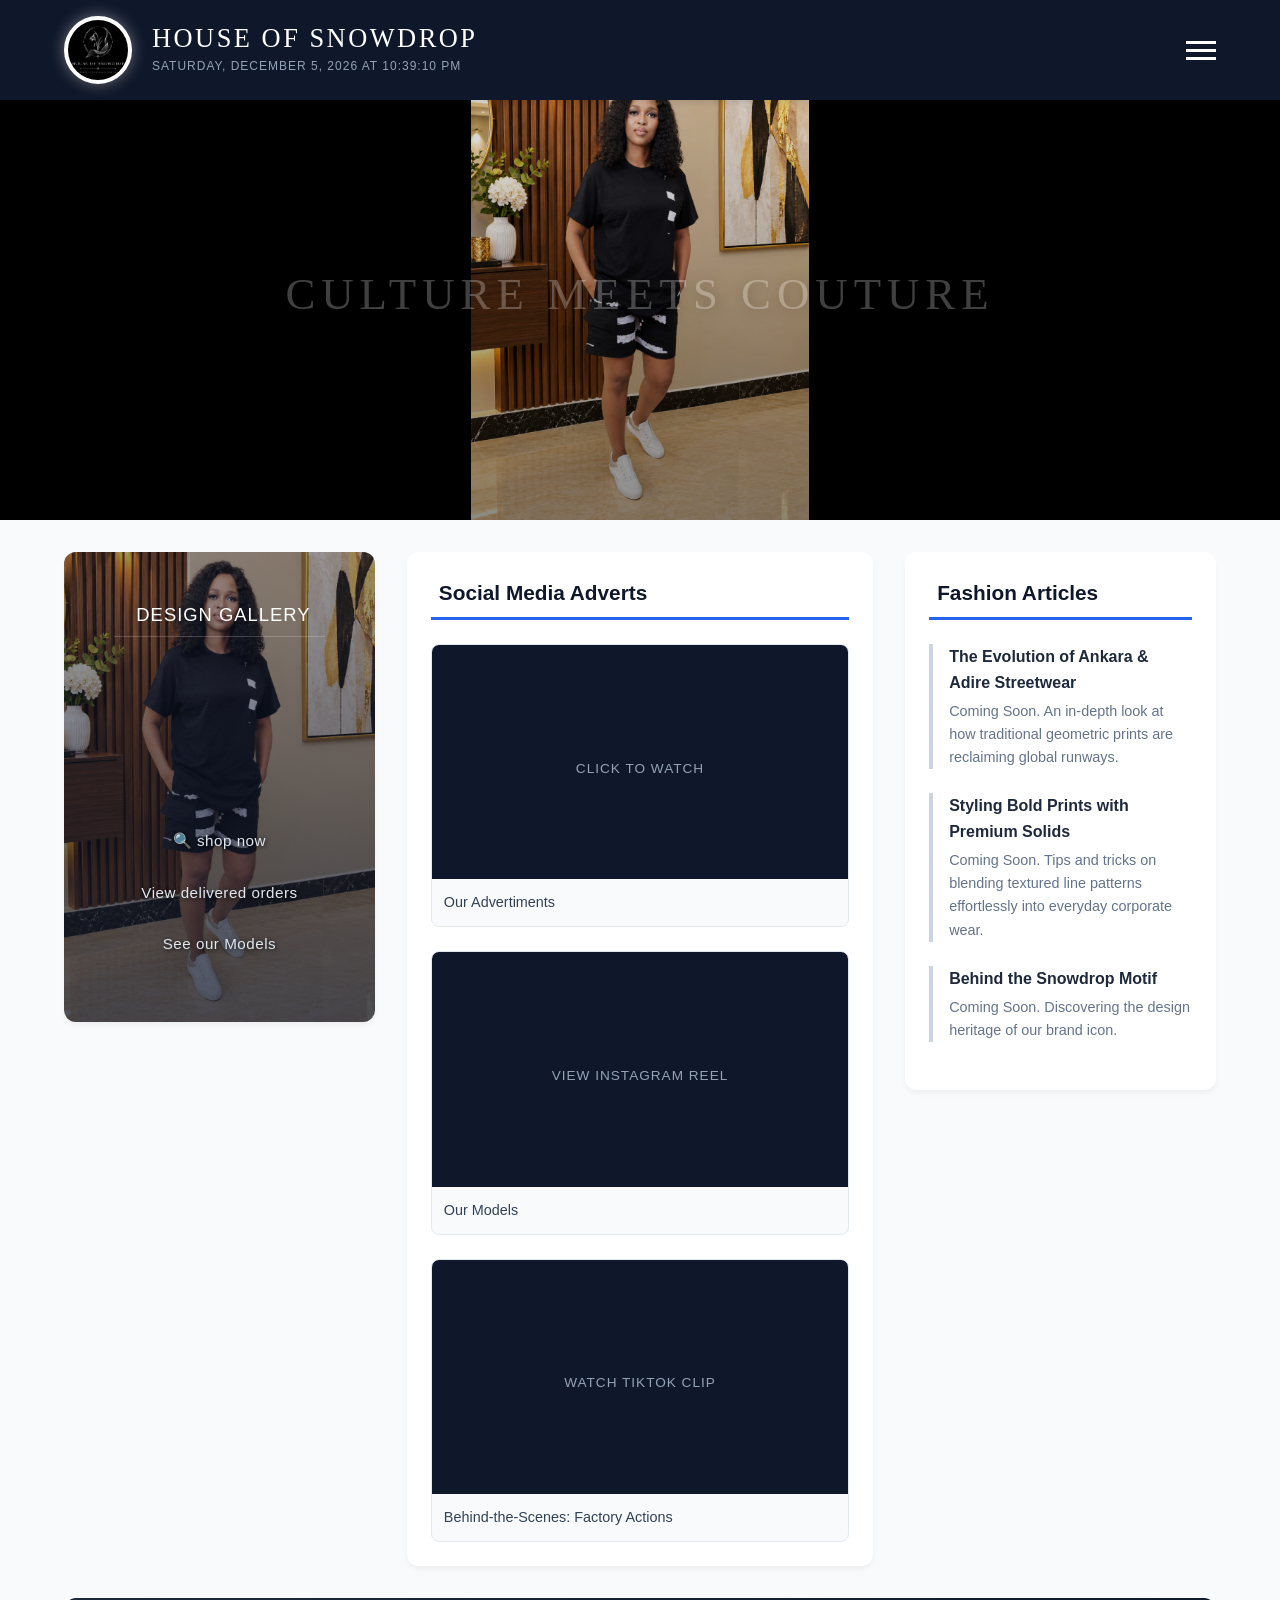
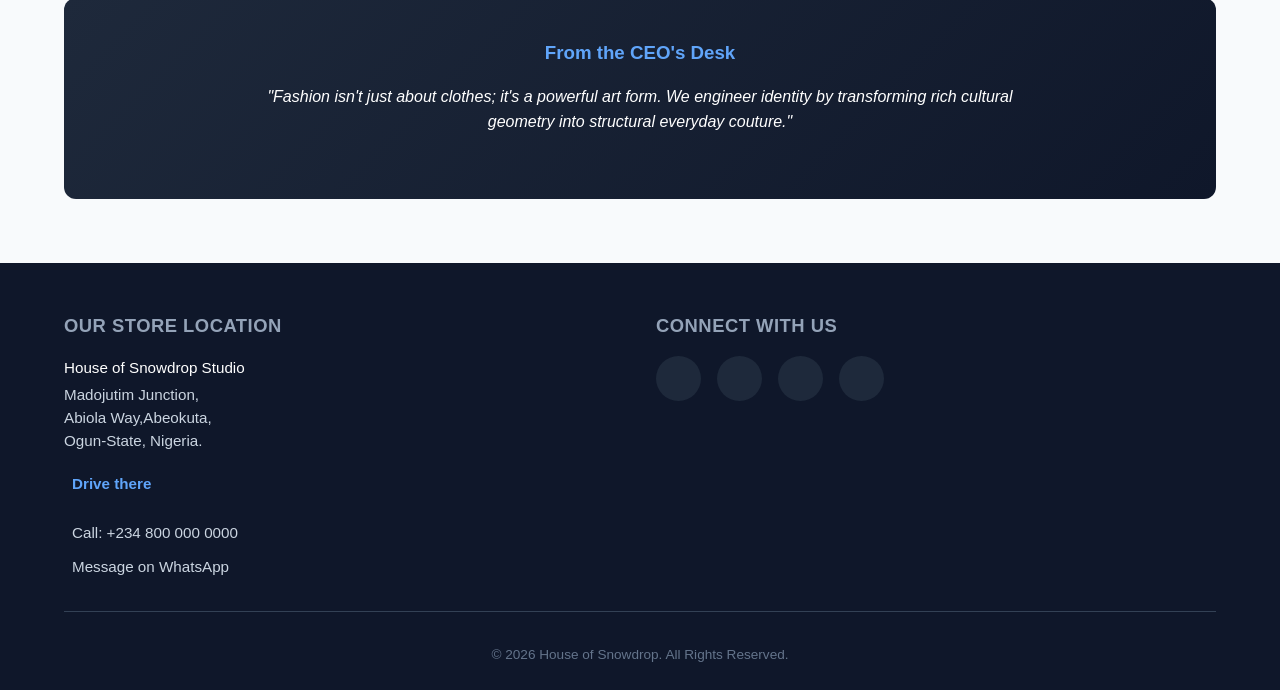
==== commit fad057ab: "video features updated" ====
--- a/index.html
+++ b/index.html
@@ -277,11 +277,11 @@
                             <i class="fa-play fa-solid"
                                 style="font-size: 2.5rem; color: #cbd5e1; transition: color 0.3s;"></i>
                             <span
-                                style="color: #94a3b8; font-size: 0.85rem; font-weight: 500; text-transform: uppercase; letter-spacing: 1px;">CLICK
-                                TO Play Trailer</span>
+                                style="color: #94a3b8; font-size: 0.85rem; font-weight: 500; text-transform: uppercase; letter-spacing: 1px;">Click
+                                to watch</span>
                         </div>
                     </a>
-                    <div class="video-info">Official Launch Campaign – Scene 1 & 2</div>
+                    <div class="video-info">Our Advertiments</div>
                 </div>
 
                 <div class="video-card">
@@ -295,7 +295,7 @@
                                 Instagram Reel</span>
                         </div>
                     </a>
-                    <div class="video-info">Instagram Showcase Reel: Baggy Pleated Trousers</div>
+                    <div class="video-info">Our Models</div>
                 </div>
 
                 <div class="video-card">
@@ -309,7 +309,7 @@
                                 TikTok Clip</span>
                         </div>
                     </a>
-                    <div class="video-info">TikTok Behind-the-Scenes: Custom Fabric Stacking</div>
+                    <div class="video-info">Behind-the-Scenes: Factory Actions</div>
                 </div>
             </div>
         </section>
@@ -420,10 +420,10 @@
         const heroCollection = [
             { src: 'images/hero/slide1.jpeg' },
             { src: 'images/hero/slide2.jpeg' },
-            { src: 'images/hero/slide1.jpeg' },
-            { src: 'images/hero/slide2.jpeg' },
-            { src: 'images/hero/slide1.jpeg' },
-            { src: 'images/hero/slide2.jpeg' },
+            { src: 'images/hero/slide3.jpeg' },
+            { src: 'images/hero/slide4.jpeg' },
+            { src: 'images/hero/slide5.jpeg' },
+            { src: 'images/hero/slide6.jpeg' },
             { src: 'images/hero/slide3.jpeg' }
         ];
 
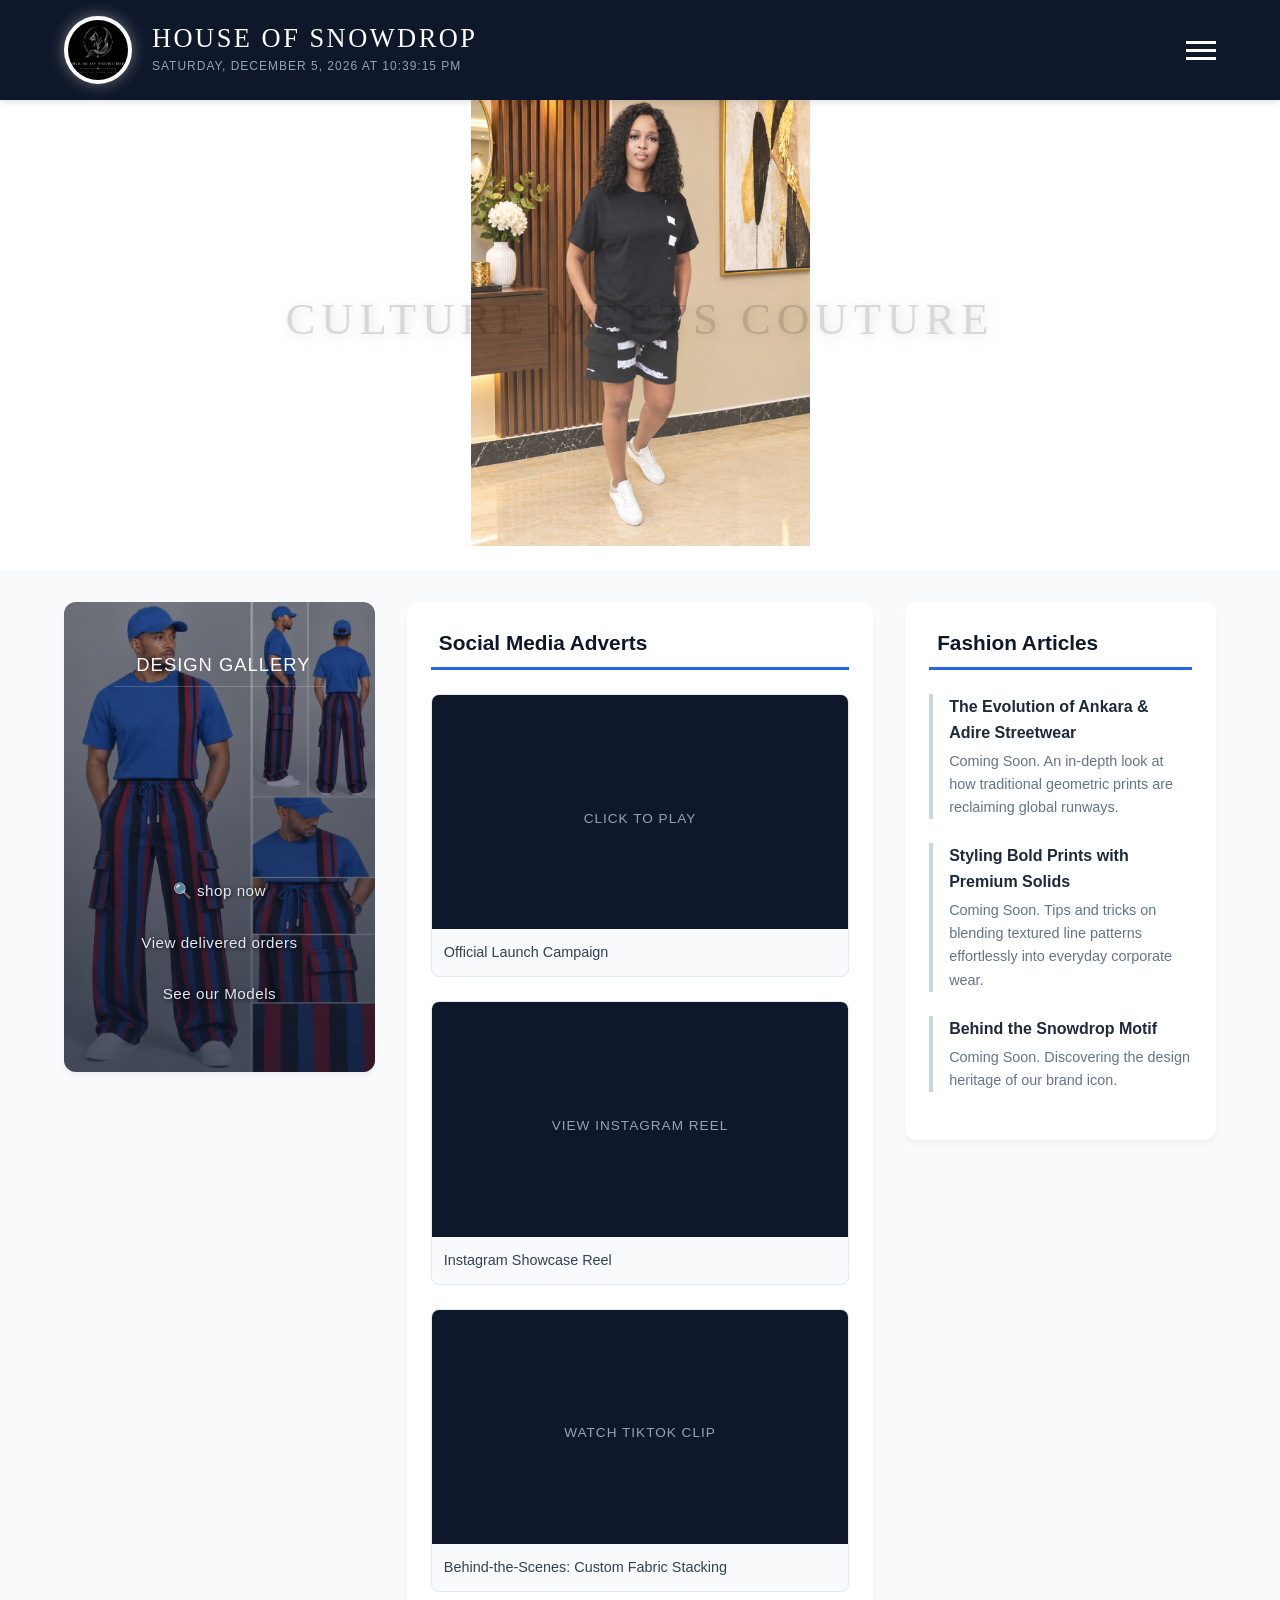
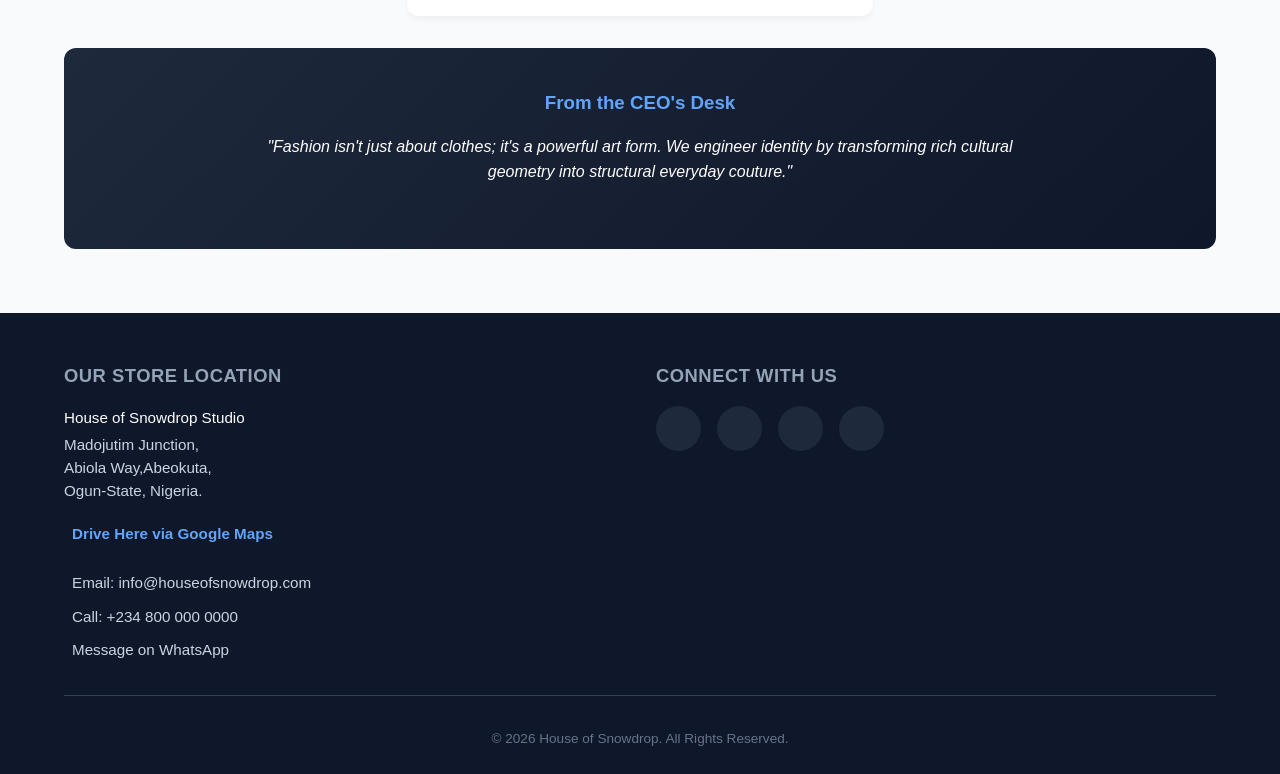
==== commit b682a34e: "index.html updated" ====
--- a/index.html
+++ b/index.html
@@ -10,11 +10,11 @@
     <!-- Link to External Stylesheet -->
     <link rel="stylesheet" href="style.css">
     <style>
-        /* PRIORITY RENDERING FOR MOBILE SMARTPHONE SCREENS */
+        /* MOBILE-FIRST VIEWPORT AND PROFILE SYNCHRONIZATION */
         @media screen and (max-width: 768px) {
             .hero-carousel-viewport {
-                height: 38vh !important;
-                /* Immediately visible above phone fold area */
+                height: 470px !important;
+                /* 🟢 MATCH: Set to the exact height block of your Design Gallery card */
             }
 
             .main-container {
@@ -23,7 +23,7 @@
             }
 
             #gallery-col {
-                min-height: auto !important;
+                min-height: 470px !important;
                 margin-bottom: 1.5rem !important;
             }
         }
@@ -32,10 +32,11 @@
         .hero-carousel-viewport {
             position: relative;
             width: 100%;
-            height: 50vh;
+            height: 500px;
             overflow: hidden;
             margin-top: 70px;
-            background-color: #000;
+            background-color: #ffffff;
+            /* 🟢 FIX: Changed base workspace background color from black to crisp white */
         }
 
         .hero-carousel-track {
@@ -57,12 +58,22 @@
             width: 100%;
             height: 100%;
             scroll-snap-align: start;
+            background-color: #ffffff;
+            /* Ensures white backgrounds carry across empty loading spaces */
+            padding: 1.5rem;
+            /* Inset breathing space padding to stop clothing crops from hitting layout outer boundaries */
+            display: flex;
+            justify-content: center;
+            align-items: center;
         }
 
         .hero-slide img {
-            width: 100%;
-            height: 100%;
+            max-width: 100%;
+            max-height: 100%;
+            width: auto;
+            height: auto;
             object-fit: contain;
+            /* 🟢 FIX: Stops model heads/outfits from getting cut off before zoom clicking */
             cursor: pointer;
         }
 
@@ -72,24 +83,23 @@
             left: 0;
             width: 100%;
             height: 100%;
-            background: linear-gradient(rgba(0, 0, 0, 0.1), rgba(0, 0, 0, 0.45));
+            background: linear-gradient(rgba(255, 255, 255, 0.05), rgba(255, 255, 255, 0.3));
+            /* Lightweight soft light mask layer */
             display: flex;
             align-items: center;
             justify-content: center;
             pointer-events: none;
         }
 
-        /* 🆕 WATERMARK STYLE HERO CAPTION REFINEMENT */
+        /* WATERMARK HERO CAPTION REFINEMENT */
         .carousel-overlay h2 {
-            color: #ffffff;
+            color: #000000;
+            /* Darker watermark tone contrast offset for text safety over new white lookbook space */
             font-size: 2.8rem;
             text-transform: uppercase;
             letter-spacing: 6px;
-            /* Spreads letters out like an artistic watermark imprint */
             font-weight: 300;
-            /* Beautiful thin presentation stroke weight */
-            opacity: 0.25;
-            /* Ghost translucent wash effect */
+            opacity: 0.15;
             text-align: center;
             font-family: serif;
             margin: 0;
@@ -116,15 +126,13 @@
             opacity: 1;
         }
 
-        /* 🆕 MINIMIZED AND SCALED DOWN DESIGN GALLERY HEADER */
+        /* MINIMIZED AND SCALED DOWN DESIGN GALLERY HEADER */
         #gallery-col h3 {
             color: #ffffff !important;
             font-size: 1.15rem !important;
-            /* Compact refined scale dimensions */
             font-weight: 400 !important;
             letter-spacing: 1px;
             border-bottom: 1px solid rgba(255, 255, 255, 0.2) !important;
-            /* Slim low-contrast boundary line */
             padding-bottom: 0.4rem;
             display: inline-flex;
             justify-content: center;
@@ -135,25 +143,21 @@
             text-transform: uppercase;
         }
 
-        /* 🆕 ELEGANT LIGHT-APPEARANCE SEAMLESS TEXT ACTION LINKS */
+        /* ELEGANT LIGHT-APPEARANCE SEAMLESS TEXT ACTION LINKS */
         .transparent-btn {
             display: block;
             margin: 0.5rem 0;
             width: 100%;
             padding: 0.6rem 1.2rem;
             font-size: 0.95rem;
-            /* Scaled down text size to look highly professional */
             font-weight: 400;
-            /* Soft light font stroke thickness */
             text-decoration: none;
             text-align: center;
             border-radius: 6px;
             background: transparent !important;
             border: none !important;
             color: #e2e8f0;
-            /* Off-white light tint tone */
             letter-spacing: 0.5px;
-            /* Subtle protective shadow so text remains visible over light imagery patterns */
             text-shadow: 1px 1px 4px rgba(0, 0, 0, 0.8);
             transition: color 0.25s ease, transform 0.25s ease;
         }
@@ -184,7 +188,6 @@
                 <img src="images/logo.jpeg" alt="House of Snowdrop Logo" class="spinning-logo" id="clickable-logo"
                     style="cursor: pointer;">
             </div>
-
             <div class="brand-text">
                 <h1>House of Snowdrop</h1>
                 <div class="datetime-display" id="live-datetime">Loading Date & Time...</div>
@@ -192,24 +195,17 @@
         </div>
 
         <div class="hamburger" id="menu-toggle">
-            <span></span>
-            <span></span>
-            <span></span>
-        </div>
-
-        <!-- Sliding Navigation Pane -->
-        <!-- Sliding Navigation Pane -->
+            <span></span><span></span><span></span>
+        </div>
+
         <nav class="nav-menu" id="nav-links">
-            <a href="index.html" class="nav-item">Home</a>
-            <!--  LINK IDENTITY SYNC: Maps to the same lookbook file for consistent cascading layout effects -->
-            <a href="gallery.html" class="nav-item">All Designs</a>
-            <a href="index.html#videos-col" class="nav-item">Social Adverts</a>
-            <a href="index.html#articles-col" class="nav-item">Fashion Articles</a>
-            <a href="index.html#ceo-desk" class="nav-item">CEO's Desk</a>
-            <a href="index.html#contact-footer" class="nav-item">Find Our Store</a>
+            <a href="#hero" class="nav-item">Home</a>
+            <a href="#gallery-col" class="nav-item">Design Gallery</a>
+            <a href="#videos-col" class="nav-item">Social Media Adverts</a>
+            <a href="#articles-col" class="nav-item">Fashion Articles</a>
+            <a href="#ceo-desk" class="nav-item">CEO's Table Email</a>
+            <a href="#contact-footer" class="nav-item">Contact & Socials</a>
         </nav>
-
-
     </header>
 
     <!-- SWIPE LEFT HERO CAROUSEL SECTION -->
@@ -225,11 +221,10 @@
     <!-- CORE Layout Columns -->
     <main class="main-container">
 
-        <!-- COLUMN 1: DESIGN GALLERY SECTION WITH SMOOTH CROSS-FADE ANIMATION LINKS -->
+        <!-- COLUMN 1: DESIGN GALLERY WITH SMOOTH BACK-BUFFER IMAGE TRANSITIONS -->
         <section class="column" id="gallery-col"
             style="position: relative; overflow: hidden; min-height: 470px; padding: 0; border-radius: 12px; display: flex; flex-direction: column;">
 
-            <!-- Dual layers to preserve seamless cross-fade visual animations -->
             <div id="gallery-bg-layer-1" class="gallery-fade-layer visible"></div>
             <div id="gallery-bg-layer-2" class="gallery-fade-layer"></div>
 
@@ -243,45 +238,33 @@
                 style="position: relative; z-index: 4; background: linear-gradient(rgba(15, 23, 42, 0.4), rgba(15, 23, 42, 0.75)); padding: 2rem 1.5rem; flex: 1; display: flex; flex-direction: column; justify-content: space-between; color: white; height: 100%; pointer-events: none;">
 
                 <div style="text-align: center; margin-top: 0.5rem;">
-                    <!-- Sits seamlessly centered with compact proportions -->
                     <h3><i class="fa-images fa-solid"></i> Design Gallery</h3>
                 </div>
 
-
-                <!-- Outline Button Configurations with direct links and search lens icon -->
                 <div style="text-align: center; width: 100%; margin-bottom: 1rem; pointer-events: auto;">
-                    <!-- shop now goes to the Master Catalog grid -->
                     <a href="gallery.html" class="btn-shop transparent-btn">🔍 shop now</a>
-                    
-                    <!-- View delivered orders goes to soldout.html (Customer Photos) -->
-                    <a href="soldout.html" class="btn-delivered transparent-btn"> View delivered orders</a>
-                    
-                    <!-- See our Models goes to instock.html (Mannequin / Ready Stock) -->
-                    <a href="instock.html" class="btn-models transparent-btn"> See our Models</a>
-                </div>
-
-
-
+                    <a href="soldout.html" class="btn-delivered transparent-btn">View delivered orders</a>
+                    <a href="instock.html" class="btn-models transparent-btn">See our Models</a>
+                </div>
             </div>
         </section>
-
-
         <!-- COLUMN 2: SOCIAL MEDIA ADVERTS SECTION -->
         <section class="column" id="videos-col">
             <h3><i class="fa-play fa-solid"></i> Social Media Adverts</h3>
             <div class="video-container">
                 <div class="video-card">
-                    <a href="https://youtu.be" target="_blank" style="text-decoration: none;">
+                    <a href="https://www.youtube.com/watch?v=0jptXSw_pS4" target="_blank"
+                        style="text-decoration: none;">
                         <div class="video-box"
                             style="cursor: pointer; display: flex; flex-direction: column; align-items: center; justify-content: center; gap: 0.8rem; background: #0f172a;">
                             <i class="fa-play fa-solid"
                                 style="font-size: 2.5rem; color: #cbd5e1; transition: color 0.3s;"></i>
                             <span
-                                style="color: #94a3b8; font-size: 0.85rem; font-weight: 500; text-transform: uppercase; letter-spacing: 1px;">Click
-                                to watch</span>
+                                style="color: #94a3b8; font-size: 0.85rem; font-weight: 500; text-transform: uppercase; letter-spacing: 1px;">CLICK
+                                TO Play</span>
                         </div>
                     </a>
-                    <div class="video-info">Our Advertiments</div>
+                    <div class="video-info">Official Launch Campaign</div>
                 </div>
 
                 <div class="video-card">
@@ -295,7 +278,7 @@
                                 Instagram Reel</span>
                         </div>
                     </a>
-                    <div class="video-info">Our Models</div>
+                    <div class="video-info">Instagram Showcase Reel</div>
                 </div>
 
                 <div class="video-card">
@@ -309,7 +292,7 @@
                                 TikTok Clip</span>
                         </div>
                     </a>
-                    <div class="video-info">Behind-the-Scenes: Factory Actions</div>
+                    <div class="video-info">Behind-the-Scenes: Custom Fabric Stacking</div>
                 </div>
             </div>
         </section>
@@ -346,15 +329,12 @@
         </div>
     </section>
 
-    <!-- GLOBAL FOOTER -->
-    <!-- GLOBAL FOOTER & SOCIAL CONNECTIVITY SUITE -->
+    <!-- GLOBAL FOOTER WITH ADJOINED EMAIL REGISTRY -->
     <footer id="contact-footer">
         <div class="footer-content">
             <div>
                 <h4 style="margin-bottom: 1rem; color: #94a3b8; font-size: 1.15rem; letter-spacing: 0.5px;">OUR STORE
                     LOCATION</h4>
-
-                <!-- Physical Address Display -->
                 <p style="font-size: 0.95rem; color: #ffffff; font-weight: 500; margin-bottom: 0.2rem;">House of
                     Snowdrop Studio</p>
                 <p style="font-size: 0.95rem; color: #cbd5e1; margin-bottom: 0.75rem; line-height: 1.5;">
@@ -363,15 +343,17 @@
                     Ogun-State, Nigeria.
                 </p>
 
-                <!-- Dynamic Driving Directions Link -->
-                <!-- 💡 Replace the address text inside 'query=' with your exact address string -->
                 <a href="https://google.com" target="_blank" class="map-address-link"
                     style="display: inline-flex; align-items: center; gap: 0.5rem; color: #60a5fa; text-decoration: none; font-weight: 600; font-size: 0.95rem; transition: color 0.2s;">
-                    <i class="fa-diamond-turn-right fa-solid"></i> Drive there
+                    <i class="fa-diamond-turn-right fa-solid"></i> Drive Here via Google Maps
                 </a>
 
-                <!-- Native Telephony Direct Communications Group -->
                 <div style="margin-top: 1.5rem; display: flex; flex-direction: column; gap: 0.6rem;">
+                    <!-- 🟢 NEW: Integrated Dedicated Brand Email Endpoint -->
+                    <a href="mailto:snowdropdyasty@gmail.com"
+                        style="color: #cbd5e1; text-decoration: none; font-size: 0.95rem; display: inline-flex; align-items: center; gap: 0.5rem; transition: color 0.2s;">
+                        <i class="fa-envelope fa-solid" style="color: #cbd5e1;"></i> Email: info@houseofsnowdrop.com
+                    </a>
                     <a href="tel:+2348142074866"
                         style="color: #cbd5e1; text-decoration: none; font-size: 0.95rem; display: inline-flex; align-items: center; gap: 0.5rem; transition: color 0.2s;">
                         <i class="fa-phone fa-solid" style="color: #cbd5e1;"></i> Call: +234 800 000 0000
@@ -383,20 +365,18 @@
                 </div>
             </div>
 
-
             <div class="social-indicators">
                 <h4 style="margin-bottom: 1rem; color: #94a3b8; font-size: 1.15rem; letter-spacing: 0.5px;">CONNECT WITH
                     US</h4>
                 <div class="social-grid">
-                    <!-- social media handle paths inside href -->
                     <a href="https://wa.me" target="_blank" class="icon-wa social-icon" title="WhatsApp Chat"><i
                             class="fa-brands fa-whatsapp"></i></a>
                     <a href="https://instagram.com" target="_blank" class="icon-ig social-icon"
                         title="Instagram Profile"><i class="fa-brands fa-instagram"></i></a>
                     <a href="https://facebook.com" target="_blank" class="icon-fb social-icon" title="Facebook Page"><i
                             class="fa-brands fa-facebook-f"></i></a>
-                    <a href="https://tiktok.com" target="_blank" class="icon-tk social-icon" title="TikTok Channel"><i
-                            class="fa-brands fa-tiktok"></i></a>
+                    <a href="https://tiktok.com@yourhandle" target="_blank" class="icon-tk social-icon"
+                        title="TikTok Channel"><i class="fa-brands fa-tiktok"></i></a>
                 </div>
             </div>
         </div>
@@ -405,30 +385,33 @@
         </div>
     </footer>
 
-
-    <!-- LIGHTBOX PREVIEW MODAL FRAME -->
     <div class="lightbox" id="lightbox-modal">
         <span class="lightbox-close" id="lightbox-close">&times;</span>
         <img id="lightbox-img" src="" alt="Maximized View">
     </div>
 
-    <!-- 1. CENTRAL PRODUCTS DATA MODULE CONFIGURATION LINK -->
+    <!-- LINK THE DYNAMIC CENTRAL DATA SOURCE SHEET -->
     <script src="products.js"></script>
 
-    <!-- 2. SYSTEM CONTROL LOGIC SCRIPT ENGINE -->
-       <script>
+    <!-- 1. LINK THE DYNAMIC CENTRAL DATA SOURCE SHEET -->
+    <script src="products.js"></script>
+
+    <!-- 2. SYSTEM INTERACTION ENGINE CONTROL LOGIC -->
+    <script>
+        // Dedicated lookbook slider graphics array
         const heroCollection = [
             { src: 'images/hero/slide1.jpeg' },
             { src: 'images/hero/slide2.jpeg' },
             { src: 'images/hero/slide3.jpeg' },
             { src: 'images/hero/slide4.jpeg' },
             { src: 'images/hero/slide5.jpeg' },
-            { src: 'images/hero/slide6.jpeg' },
-            { src: 'images/hero/slide3.jpeg' }
+            { src: 'images/hero/slide6.jpeg' }
         ];
 
         document.addEventListener('DOMContentLoaded', () => {
-            /* 1. TIMING TICKER CLOCK LOGIC */
+            /* ==========================================================================
+               1. TIMING TICKER CLOCK LOGIC
+               ========================================================================== */
             const timeBox = document.getElementById('live-datetime');
             const updateTime = () => {
                 timeBox.textContent = new Date().toLocaleDateString('en-US', {
@@ -437,44 +420,55 @@
             };
             setInterval(updateTime, 1000); updateTime();
 
-            /* 2. NAVIGATION SIDE PANELS TRIGGER */
+            /* ==========================================================================
+               2. NAVIGATION SIDE PANELS TRIGGER WITH LINK AUTO-CLOSES
+               ========================================================================== */
             const menuToggle = document.getElementById('menu-toggle');
             const navLinks = document.getElementById('nav-links');
 
-            menuToggle.addEventListener('click', () => {
-                navLinks.classList.toggle('active');
-            });
-
-            // Close sliding mobile panel drawer instantly when any nav item link is tapped
-            const mobileMenuLinks = navLinks.querySelectorAll('.nav-item');
-            mobileMenuLinks.forEach(link => {
-                link.addEventListener('click', () => {
-                    navLinks.classList.remove('active'); 
-                });
-            });
-
-            /* 3. HERO CAROUSEL GENERATION (WITH CLICK LIGHTBOX HOOKS) */
+            if (menuToggle && navLinks) {
+                menuToggle.addEventListener('click', () => {
+                    navLinks.classList.toggle('active');
+                });
+
+                const mobileMenuLinks = navLinks.querySelectorAll('.nav-item');
+                mobileMenuLinks.forEach(link => {
+                    link.addEventListener('click', () => {
+                        navLinks.classList.remove('active');
+                    });
+                });
+            }
+
+            /* ==========================================================================
+               3. HERO CAROUSEL GENERATION (WITH CLICK LIGHTBOX HOOKS)
+               ========================================================================== */
             const swiperTrack = document.getElementById('hero-swipe-track');
-            heroCollection.forEach(imgObj => {
-                const itemSlide = document.createElement('div');
-                itemSlide.className = 'hero-slide';
-                itemSlide.innerHTML = `<img src="${imgObj.src}" alt="House of Snowdrop Luxury Collection Artwork">`;
-
-                const slideImg = itemSlide.querySelector('img');
-                slideImg.addEventListener('click', () => {
-                    document.getElementById('lightbox-img').src = imgObj.src;
-                    document.getElementById('lightbox-modal').style.display = 'flex';
-                });
-
-                swiperTrack.appendChild(itemSlide);
-            });
-
-            /* 4. HERO AUTOMATIC TIMER SLIDER ENGINE */
+            if (swiperTrack) {
+                heroCollection.forEach(imgObj => {
+                    const itemSlide = document.createElement('div');
+                    itemSlide.className = 'hero-slide';
+                    itemSlide.innerHTML = `<img src="${imgObj.src}" alt="House of Snowdrop Luxury Collection Artwork">`;
+
+                    const slideImg = itemSlide.querySelector('img');
+                    if (slideImg) {
+                        slideImg.addEventListener('click', () => {
+                            document.getElementById('lightbox-img').src = imgObj.src;
+                            document.getElementById('lightbox-modal').style.display = 'flex';
+                        });
+                    }
+                    swiperTrack.appendChild(itemSlide);
+                });
+            }
+
+            /* ==========================================================================
+               4. HERO AUTOMATIC TIMER SLIDER ENGINE
+               ========================================================================== */
             let slideTimer;
             let currentSlideIndex = 0;
             const totalSlides = heroCollection.length;
 
             const advanceSlider = () => {
+                if (!swiperTrack) return;
                 currentSlideIndex = (currentSlideIndex + 1) % totalSlides;
                 const slideWidth = swiperTrack.getBoundingClientRect().width || swiperTrack.clientWidth;
                 swiperTrack.scrollTo({ left: currentSlideIndex * slideWidth, behavior: 'smooth' });
@@ -483,29 +477,38 @@
             const startAutoCycle = () => { slideTimer = setInterval(advanceSlider, 5000); };
             const stopAutoCycle = () => { clearInterval(slideTimer); };
 
-            startAutoCycle();
-            swiperTrack.addEventListener('touchstart', stopAutoCycle, { passive: true });
-            swiperTrack.addEventListener('mouseenter', stopAutoCycle);
-            swiperTrack.addEventListener('touchend', () => {
-                const slideWidth = swiperTrack.getBoundingClientRect().width || swiperTrack.clientWidth;
-                if (slideWidth > 0) currentSlideIndex = Math.round(swiperTrack.scrollLeft / slideWidth);
+            if (swiperTrack && totalSlides > 0) {
                 startAutoCycle();
-            }, { passive: true });
-            swiperTrack.addEventListener('mouseleave', startAutoCycle);
-
-            /* 5. RANDOMIZED CROSS-FADE BACKGROUND ENGINE (FIXED METHOD) */
+                swiperTrack.addEventListener('touchstart', stopAutoCycle, { passive: true });
+                swiperTrack.addEventListener('mouseenter', stopAutoCycle);
+                swiperTrack.addEventListener('touchend', () => {
+                    const slideWidth = swiperTrack.getBoundingClientRect().width || swiperTrack.clientWidth;
+                    if (slideWidth > 0) {
+                        currentSlideIndex = Math.round(swiperTrack.scrollLeft / slideWidth);
+                    }
+                    startAutoCycle();
+                }, { passive: true });
+                swiperTrack.addEventListener('mouseleave', startAutoCycle);
+            }
+
+            /* ==========================================================================
+               5. RANDOMIZED CROSS-FADE BACKGROUND ENGINE (ENDLESS CYCLE FIX)
+               ========================================================================== */
             let bgIndex = 0;
             const layer1 = document.getElementById('gallery-bg-layer-1');
             const layer2 = document.getElementById('gallery-bg-layer-2');
             const bgHitbox = document.getElementById('gallery-bg-hitbox');
             let activeLayer = layer1;
 
+            // Sanitization filter scans products.js to prevent image path freezes
             const shuffledGallery = (typeof galleryInventory !== 'undefined' && galleryInventory.length > 0)
-                ? [...galleryInventory].sort(() => Math.random() - 0.5)
+                ? [...galleryInventory]
+                    .filter(item => item.src && item.src.trim() !== '')
+                    .sort(() => Math.random() - 0.5)
                 : [];
 
             const changeGalleryBackground = () => {
-                if (shuffledGallery.length > 0) {
+                if (shuffledGallery.length > 0 && layer1 && layer2) {
                     const nextImgUrl = shuffledGallery[bgIndex].src;
                     const nextLayer = (activeLayer === layer1) ? layer2 : layer1;
 
@@ -516,29 +519,34 @@
                         nextLayer.classList.add('visible');
                         activeLayer.classList.remove('visible');
                         activeLayer = nextLayer;
+
+                        // Endless Loop Engine: cycles indefinitely around length boundaries
                         bgIndex = (bgIndex + 1) % shuffledGallery.length;
+                    };
+                    imgLoader.onerror = () => {
+                        // Safely skip any broken link paths and auto-advance to protect layout loops
+                        bgIndex = (bgIndex + 1) % shuffledGallery.length;
+                        changeGalleryBackground();
                     };
                 }
             };
 
-            if (shuffledGallery.length > 0) {
+            if (shuffledGallery.length > 0 && activeLayer) {
                 activeLayer.style.backgroundImage = `url('${shuffledGallery[bgIndex].src}')`;
-                bgIndex++;
-                setInterval(changeGalleryBackground, 5000); 
-            }
-
-            // 🟢 PERMANENT ARCHITECTURAL FIX: 
-            // 1. Force the invisible giant sheet of glass to ignore direct clicks so links can be felt underneath it
+                bgIndex = (bgIndex + 1) % shuffledGallery.length;
+                setInterval(changeGalleryBackground, 5000);
+            }
+
+            // PERMANENT HITBOX OVERLAY LINK CONFLICT CONTROLLER FIX
             if (bgHitbox) {
-                bgHitbox.style.pointerEvents = 'none'; 
-            }
-
-            // 2. Attach the zoom maximization event handler directly to the parent layout column instead!
+                bgHitbox.style.pointerEvents = 'none';
+            }
+
             const gallerySectionColumn = document.getElementById('gallery-col');
             if (gallerySectionColumn) {
                 gallerySectionColumn.style.cursor = 'pointer';
                 gallerySectionColumn.addEventListener('click', (e) => {
-                    // Only trigger the zoom lookup modal if the user clicks the background space, NOT the link buttons
+                    // Verifies user did not target link buttons before launching lookups
                     if (e.target.tagName !== 'A' && !e.target.closest('.transparent-btn')) {
                         if (activeLayer && activeLayer.style.backgroundImage) {
                             const currentImgUrl = activeLayer.style.backgroundImage.slice(5, -2).replace(/"/g, "");
@@ -551,7 +559,9 @@
                 });
             }
 
-            /* 6. UNIVERSAL LOGO LIGHTBOX ZOOM CONTROL CLOSURES */
+            /* ==========================================================================
+               6. UNIVERSAL LOGO LIGHTBOX ZOOM SYSTEM
+               ========================================================================== */
             const brandLogo = document.getElementById('clickable-logo');
             if (brandLogo) {
                 brandLogo.addEventListener('click', () => {
@@ -560,17 +570,21 @@
                 });
             }
 
-            document.getElementById('lightbox-close').addEventListener('click', () => {
-                document.getElementById('lightbox-modal').style.display = 'none';
-            });
-            document.getElementById('lightbox-modal').addEventListener('click', (e) => {
-                if (e.target === document.getElementById('lightbox-modal')) {
-                    document.getElementById('lightbox-modal').style.display = 'none';
-                }
-            });
+            const modalClose = document.getElementById('lightbox-close');
+            const modalView = document.getElementById('lightbox-modal');
+
+            if (modalClose) {
+                modalClose.addEventListener('click', () => {
+                    modalView.style.display = 'none';
+                });
+            }
+            if (modalView) {
+                modalView.addEventListener('click', (e) => {
+                    if (e.target === modalView) modalView.style.display = 'none';
+                });
+            }
         });
     </script>
-
 </body>
 
 </html>
--- a/style.css
+++ b/style.css
@@ -156,7 +156,7 @@
     height: 50vh;
     overflow: hidden;
     margin-top: 70px;
-    background-color: #000;
+    background-color: black;
 }
 
 .hero-carousel-track {
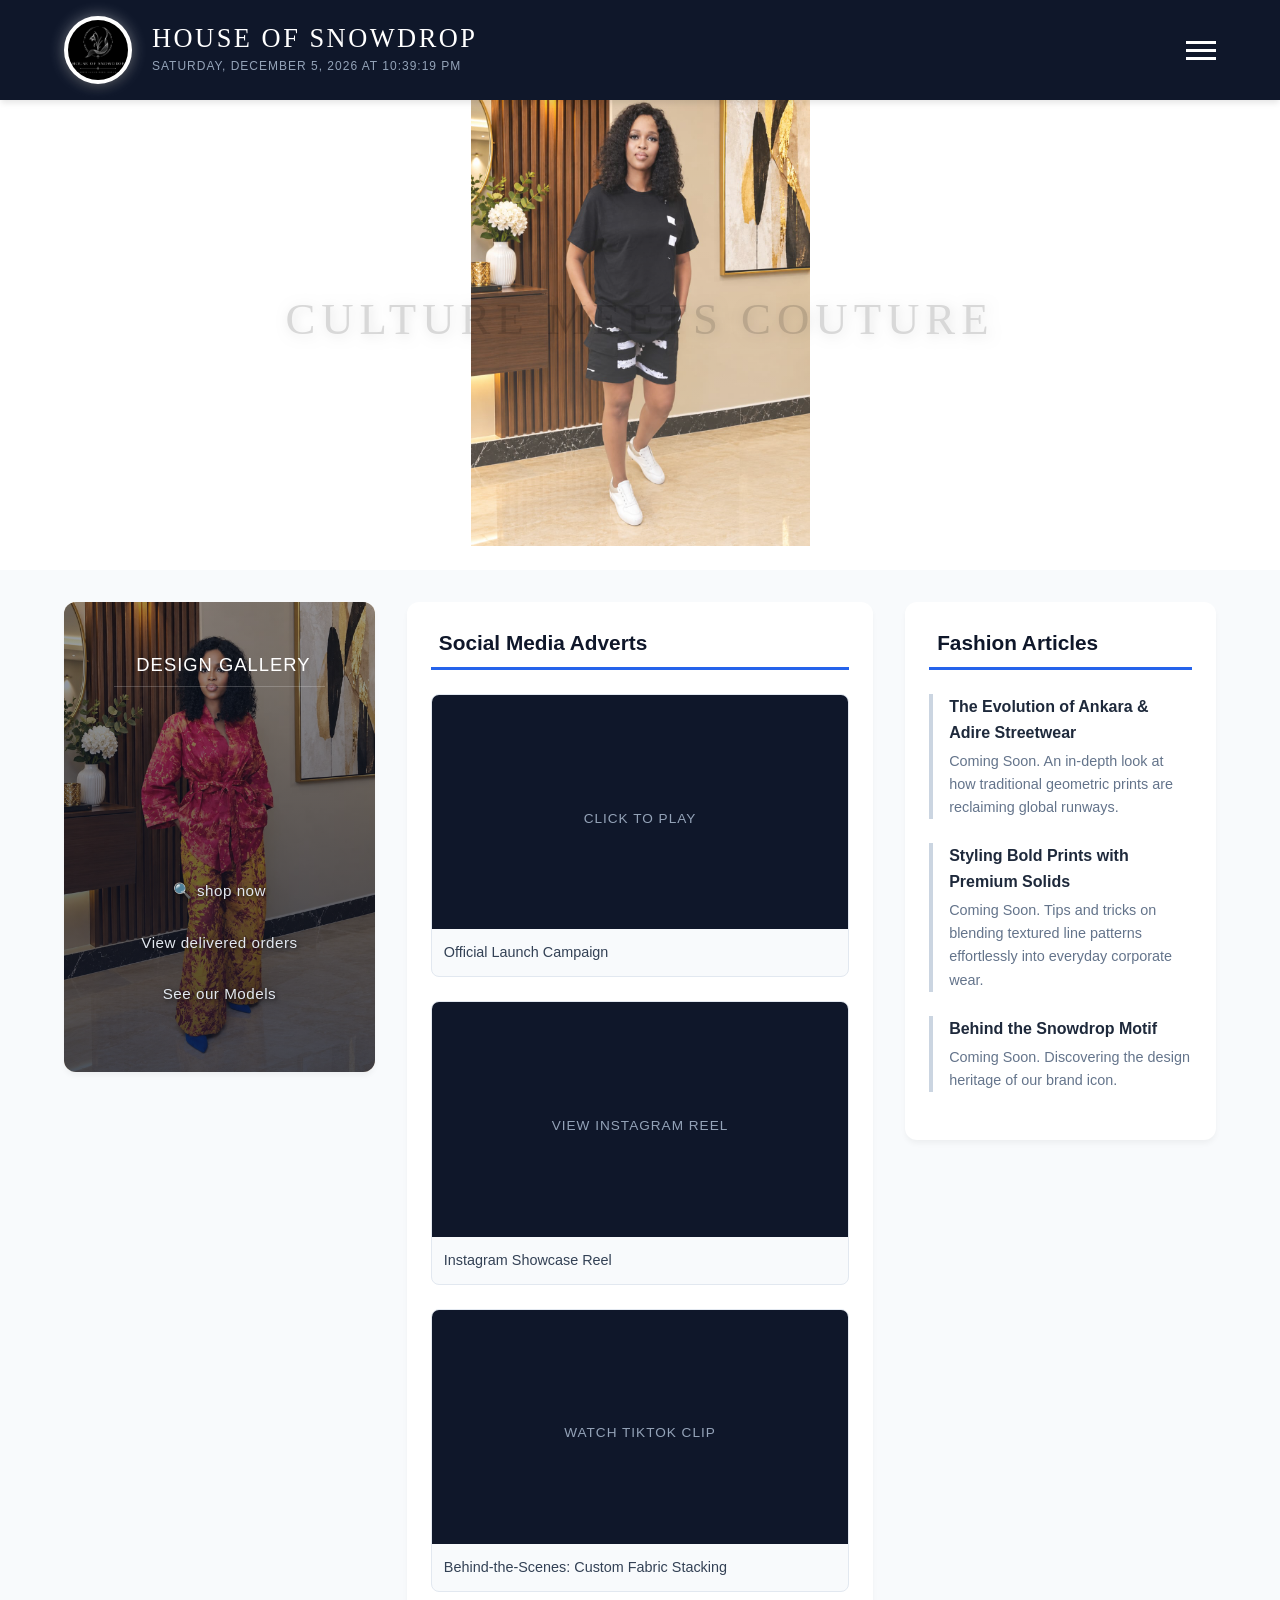
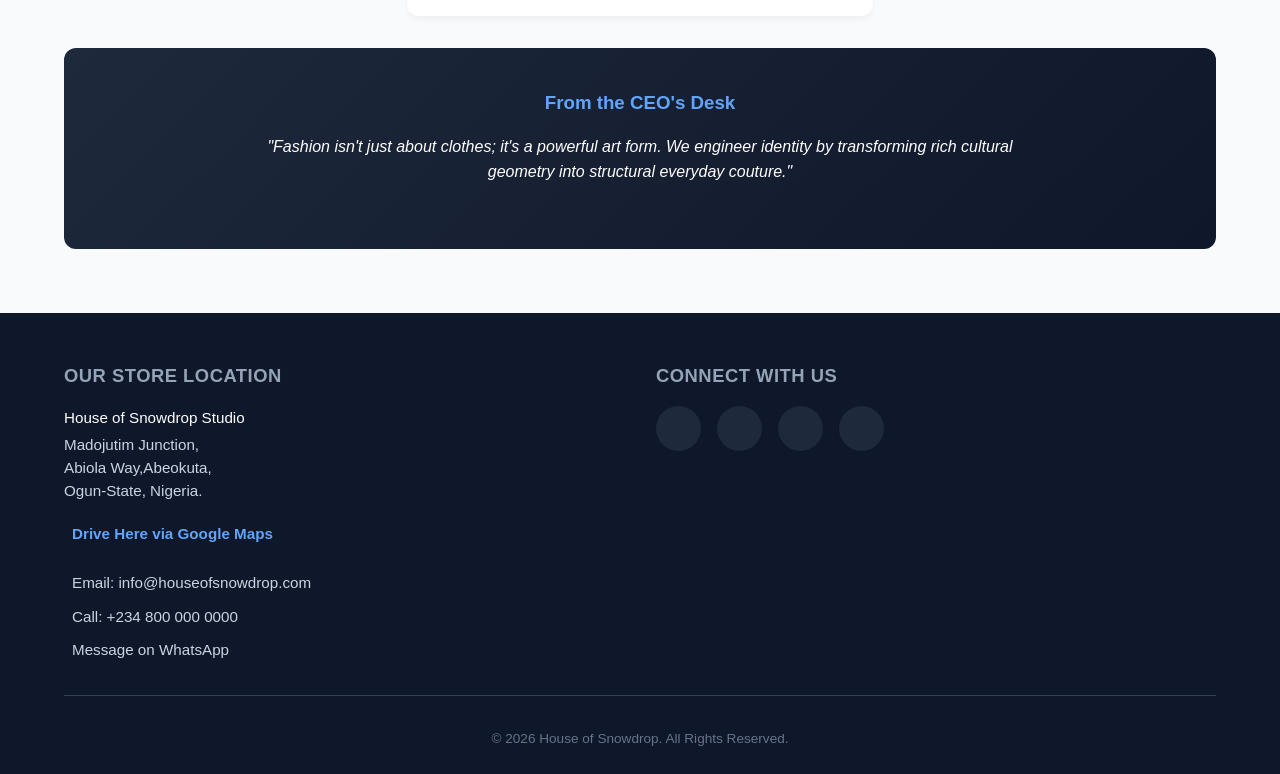
==== commit c9dcc5a2: "video src changed in index.html" ====
--- a/index.html
+++ b/index.html
@@ -253,7 +253,7 @@
             <h3><i class="fa-play fa-solid"></i> Social Media Adverts</h3>
             <div class="video-container">
                 <div class="video-card">
-                    <a href="https://www.youtube.com/watch?v=0jptXSw_pS4" target="_blank"
+                    <a href="https://youtu.be/8Nd1V4OM55A" target="_blank"
                         style="text-decoration: none;">
                         <div class="video-box"
                             style="cursor: pointer; display: flex; flex-direction: column; align-items: center; justify-content: center; gap: 0.8rem; background: #0f172a;">
